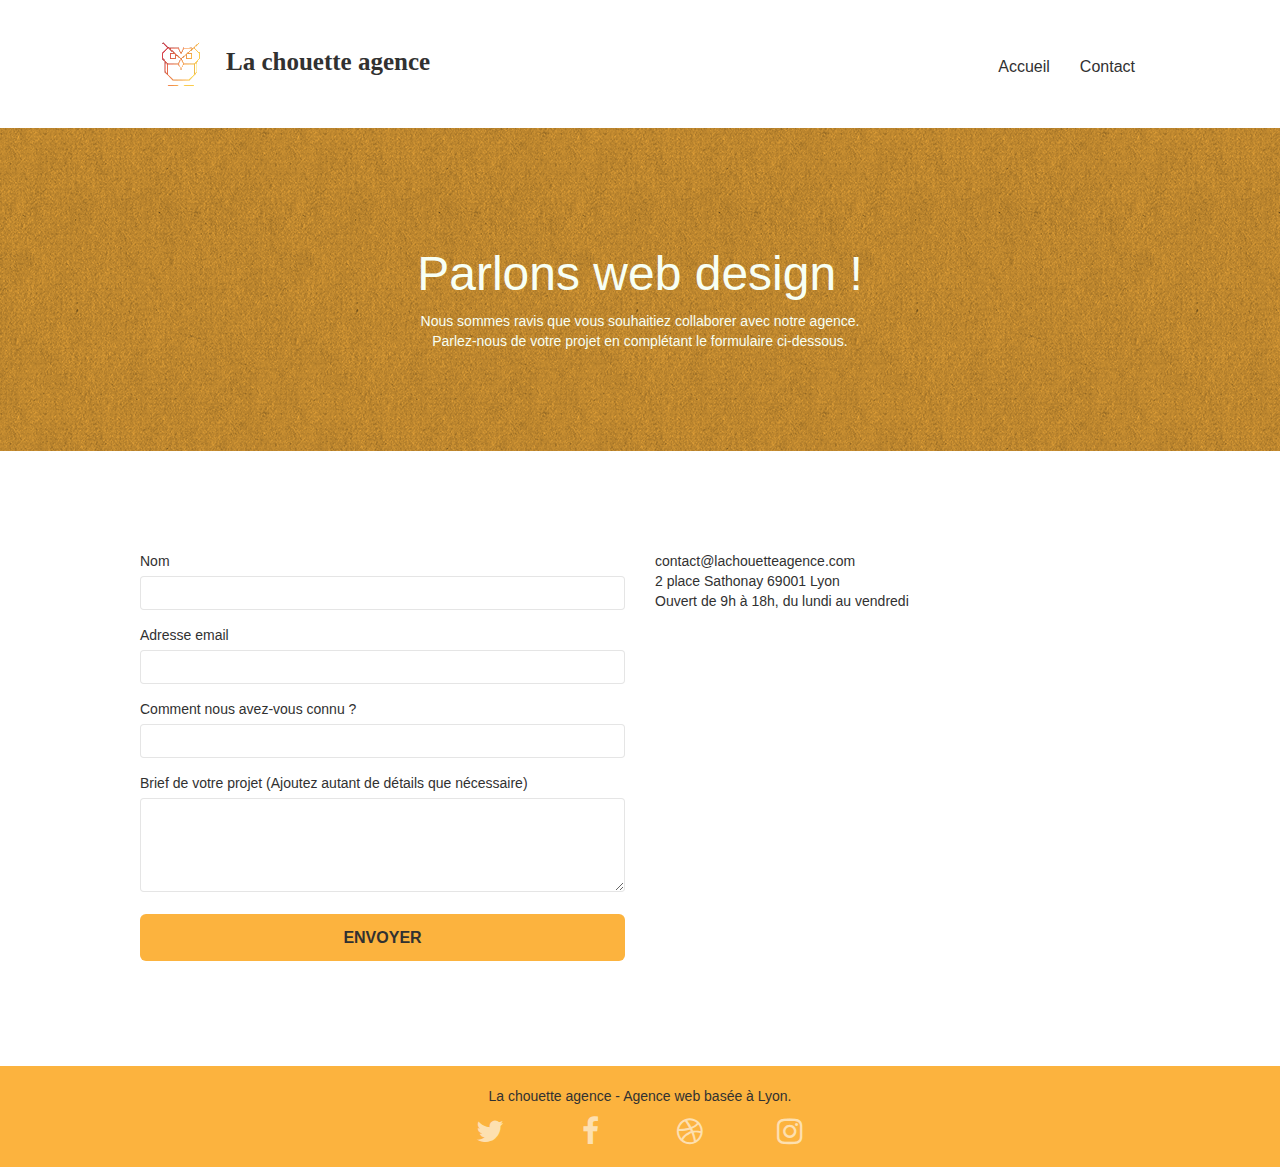
==== contact.html @ 2bd4b5f8 "keywords" ====
<!doctype html>
<html lang="fr">

<head>
    <meta charset="utf-8">

    <meta name="description" content="la chouette agence web design est là pour vous dans toutes les circonstances vous pouvez contacter la chouette agence en remplissant le formulaire de contact  ">
    <meta name="keywords" content="la la-chouette-agence, agence design,design site web, la choutte agence design a lyon, les meilleurs illustrateurs web de Lyon, la choutte ulistrations ">
    <meta name="viewport" content="width=device-width, initial-scale=1.0, viewport-fit=cover">
    <link rel="shortcut icon" type="image/png" href="favicon.jpg">
    <link rel="stylesheet" type="text/css" href="./css/bootstrap.css">
    <link rel="stylesheet" type="text/css" href="style.css">
    <link rel="stylesheet" type="text/css" href="./css/font-awesome.css">
    <link rel="stylesheet" type="text/css" href="./css/et-line.css">
    <script src="./js/jquery-2.1.0.js"></script>
    <script src="./js/bootstrap.js"></script>
    <script src="./js/blocs.js"></script>
    <script src="./js/jqBootstrapValidation.js"></script>
    <script src="./js/formHandler.js"></script>
    <title>Formulaire de contact</title>


    <!-- Analytics -->

    <!-- Analytics END -->

</head>

<body>
    <!-- Principal conteneur -->
    <header>
        <div class="page-container">

            <!-- bloc-0 -->

            <div class="bloc bgc-white l-bloc " id="bloc-0">
                <div class="container bloc-sm">
                    <nav class="navbar row">
                        <div class="navbar-header">
                            <a class="navbar-brand" href="index.html"><img src="img/la-chouette-agence.png" alt="atlanta web design logo" />La chouette agence</a>
                            <button id="nav-toggle" type="button" class="ui-navbar-toggle navbar-toggle" data-toggle="collapse" data-target=".navbar-1">
					<span class="sr-only">Toggle navigation</span><span class="icon-bar"></span><span class="icon-bar"></span><span class="icon-bar"></span>
				</button>
                        </div>
                        <div class="collapse navbar-collapse navbar-1 special-dropdown-nav">
                            <ul class="site-navigation nav navbar-nav">
                                <li>
                                    <a href="index.html">Accueil</a>
                                </li>

                                <li>
                                    <a href="contact.html">Contact</a>
                                </li>
                            </ul>
                        </div>
                    </nav>
                </div>
            </div>
        </div>

        <!-- bloc-0 END -->

        <!-- bloc-6 -->

        <div class="bloc bg-dots-bg bg-repeat bgc-atomic-tangerine d-bloc bloc-bg-texture texture-paper" id="bloc-6">
            <div class="container bloc-lg">
                <div class="row">
                    <div class="col-sm-12">
                        <h1 class="text-center hero-bloc-text tc-white">
                            Parlons web design !
                        </h1>
                        <p class="text-center mg-lg tc-white tight-width-whitespace">
                            Nous sommes ravis que vous souhaitiez collaborer avec notre agence.<br> Parlez-nous de votre projet en complétant le formulaire ci-dessous.
                        </p>
                    </div>
                </div>
            </div>
        </div>
    </header>

    <!-- bloc-6 END -->

    <!-- bloc-7 -->
    <section>
        <div class="bloc bgc-white l-bloc" id="bloc-7">
            <div class="container bloc-lg">
                <div class="row">
                    <div class="col-sm-6">
                        <form id="form_1" novalidate data-success-msg="Your message has been sent." data-fail-msg="Sorry it seems that our mail server is not responding, Sorry for the inconvenience!">
                            <div class="form-group">
                                <label for="name">
                                        Nom
                                    </label>
                                <input id="name" class="form-control" required />
                            </div>
                            <div class="form-group">
                                <label for="email">
                                        Adresse email
                                    </label>
                                <input id="email" class="form-control" type="email" required />
                            </div>
                            <div class="form-group">
                                <label for="input_504">
                                        Comment nous avez-vous connu ?
                                    </label>
                                <input class="form-control" type="email" required id="input_504" />
                            </div>
                            <div class="form-group">
                                <label for="message">
                                        Brief de votre projet (Ajoutez autant de détails que nécessaire)<br>
                                    </label><textarea id="message" class="form-control" rows="4" cols="50" required></textarea>
                            </div>
                            <button class="bloc-button btn btn-lg btn-block cta-hero btn-atomic-tangerine" type="submit">
                                    Envoyer
                                </button>
                        </form>
                    </div>
                    <div class="col-sm-6">
                        <p>
                            contact@lachouetteagence.com<br>2 place Sathonay 69001 Lyon<br>Ouvert de 9h à 18h, du lundi au vendredi<br>
                        </p>
                    </div>
                </div>
            </div>
        </div>
    </section>
    <!-- bloc-7 END -->

    <!-- ScrollToTop Button -->
    <a class="bloc-button btn btn-d scrollToTop" onclick="scrollToTarget('1')"><span class="fa fa-chevron-up"></span></a>
    <!-- ScrollToTop Button END-->


    <!-- Footer - bloc-8 -->
    <footer>
        <div class="bloc bgc-atomic-tangerine d-bloc" id="bloc-8">
            <div class="container bloc-sm">
                <div class="row">
                    <div class="col-sm-12">
                        <p class="text-center white">
                            La chouette agence - Agence web basée à Lyon.<br>
                        </p>
                        <div class="row row-no-gutters social">
                            <div class="col-sm-3">
                                <div class="text-center">
                                    <a class="social" href="https://twitter.com/" aria-label="se lien ne fonctionne pas"><span class="fa fa-twitter icon-md"></span></a>
                                </div>
                            </div>
                            <div class="col-sm-3">
                                <div class="text-center">
                                    <a class="social" href="https://fr-fr.facebook.com" aria-label="se lien ne fonctionne pas"><span class="fa fa-facebook icon-md"></span></a>
                                </div>
                            </div>
                            <div class="col-sm-3">
                                <div class="text-center">
                                    <a class="social" href="https://www.instagram.com/" aria-label="se lien ne fonctionne pas"><span class="fa fa-dribbble icon-md"></span></a>
                                </div>
                            </div>
                            <div class="col-sm-3">
                                <div class="text-center">
                                    <a class="social" href="https://instagram.com" aria-label="se lien ne fonctionne pas"><span class="fa fa-instagram icon-md"></span></a>
                                </div>
                            </div>
                        </div>
                    </div>
                </div>
            </div>
        </div>
        <!-- Footer - bloc-8 END -->


    </footer>
    <!-- Principal conteneur END -->


</body>

</html>
---- style.css ----
body {
        margin: 0;
        padding: 0;
        background: #FFF;
        overflow-x: hidden;
        -webkit-font-smoothing: antialiased;
        -moz-osx-font-smoothing: grayscale;
    }
    
    a,
    button {
        transition: all .3s ease-in-out;
        outline: none!important;
    }
    
    a:hover {
        text-decoration: none;
        cursor: pointer;
    }
    
    #page-loading-blocs-notifaction {
        position: fixed;
        top: 0;
        bottom: 0;
        width: 100%;
        z-index: 100000;
        background: #FFFFFF url("img/pageload-spinner.gif") no-repeat center center;
    }
    
    .bloc {
        width: 100%;
        clear: both;
        background: 50% 50% no-repeat;
        padding: 0 50px;
        -webkit-background-size: cover;
        -moz-background-size: cover;
        -o-background-size: cover;
        background-size: cover;
        position: relative;
    }
    
    .bloc .container {
        padding-left: 0;
        padding-right: 0;
    }
    
    .bloc-lg {
        padding: 100px 50px;
    }
    
    .bloc-md {
        padding: 50px;
    }
    
    .bloc-sm {
        padding: 20px 50px;
    }
    
    .bg-center,
    .bg-l-edge,
    .bg-r-edge,
    .bg-t-edge,
    .bg-b-edge,
    .bg-tl-edge,
    .bg-bl-edge,
    .bg-tr-edge,
    .bg-br-edge,
    .bg-repeat {
        -webkit-background-size: auto!important;
        -moz-background-size: auto!important;
        -o-background-size: auto!important;
        background-size: auto!important;
    }
    
    .bg-repeat {
        background: repeat;
    }
    
    .bg-t-edge {
        background: top no-repeat;
    }
    
    .bloc-bg-texture::before {
        content: "";
        background-size: 2px 2px;
        position: absolute;
        top: 0;
        bottom: 0;
        left: 0;
        right: 0;
    }
    
    .texture-paper::before {
        background: url("img/texture-paper.png");
        background-size: 280px 280px;
    }
    
    .b-parallax {
        background-attachment: fixed;
    }
    
    .d-bloc {
        color: rgba(255, 255, 255, .9);
    }
    
    .d-bloc button:hover {
        color: rgba(255, 255, 255, .9);
    }
    
    .d-bloc .icon-round,
    .d-bloc .icon-square,
    .d-bloc .icon-rounded,
    .d-bloc .icon-semi-rounded-a,
    .d-bloc .icon-semi-rounded-b {
        border-color: rgba(255, 255, 255, .9);
    }
    
    .d-bloc .divider-h span {
        border-color: rgba(255, 255, 255, .2);
    }
    
    .d-bloc .a-btn,
    .d-bloc .navbar a,
    .d-bloc .navbar-brand,
    .d-bloc a .icon-sm,
    .d-bloc a .icon-md,
    .d-bloc a .icon-lg,
    .d-bloc a .icon-xl,
    .d-bloc h1 a,
    .d-bloc h2 a,
    .d-bloc h3 a,
    .d-bloc h4 a,
    .d-bloc h5 a,
    .d-bloc h6 a,
    .d-bloc p a {
        color: rgba(255, 255, 255, .6);
    }
    
    .d-bloc .a-btn:hover,
    .d-bloc .navbar a:hover,
    .d-bloc .navbar-brand:hover,
    .d-bloc a:hover .icon-sm,
    .d-bloc a:hover .icon-md,
    .d-bloc a:hover .icon-lg,
    .d-bloc a:hover .icon-xl,
    .d-bloc h1 a:hover,
    .d-bloc h2 a:hover,
    .d-bloc h3 a:hover,
    .d-bloc h4 a:hover,
    .d-bloc h5 a:hover,
    .d-bloc h6 a:hover,
    .d-bloc p a:hover {
        color: rgba(255, 255, 255, 1);
    }
    
    .d-bloc .navbar-toggle .icon-bar {
        background: rgba(255, 255, 255, 1);
    }
    
    .d-bloc .btn-wire,
    .d-bloc .btn-wire:hover {
        color: rgba(255, 255, 255, 1);
        border-color: rgba(255, 255, 255, 1);
    }
    
    .d-bloc .panel {
        color: rgba(0, 0, 0, .5);
    }
    
    .d-bloc .panel button:hover {
        color: rgba(0, 0, 0, .7);
    }
    
    .d-bloc .panel icon {
        border-color: rgba(0, 0, 0, .7);
    }
    
    .d-bloc .panel .divider-h span {
        border-color: rgba(0, 0, 0, .1);
    }
    
    .d-bloc .panel .a-btn {
        color: rgba(0, 0, 0, .6);
    }
    
    .d-bloc .panel .a-btn:hover {
        color: rgba(0, 0, 0, 1);
    }
    
    .d-bloc .panel .btn-wire,
    .d-bloc .panel .btn-wire:hover {
        color: rgba(0, 0, 0, .7);
        border-color: rgba(0, 0, 0, .3);
    }
    
    .d-bloc .panel,
    .l-bloc {
        color: rgba(0, 0, 0, .5);
    }
    
    .d-bloc .panel button:hover,
    .l-bloc button:hover {
        color: rgba(0, 0, 0, .7);
    }
    
    .l-bloc .icon-round,
    .l-bloc .icon-square,
    .l-bloc .icon-rounded,
    .l-bloc .icon-semi-rounded-a,
    .l-bloc .icon-semi-rounded-b {
        border-color: rgba(0, 0, 0, .7);
    }
    
    .d-bloc .panel .divider-h span,
    .l-bloc .divider-h span {
        border-color: rgba(0, 0, 0, .1);
    }
    
    .d-bloc .panel .a-btn,
    .l-bloc .a-btn,
    .l-bloc .navbar a,
    .l-bloc .navbar-brand,
    .l-bloc a .icon-sm,
    .l-bloc a .icon-md,
    .l-bloc a .icon-lg,
    .l-bloc a .icon-xl,
    .l-bloc h1 a,
    .l-bloc h2 a,
    .l-bloc h3 a,
    .l-bloc h4 a,
    .l-bloc h5 a,
    .l-bloc h6 a,
    .l-bloc p a {
        color: rgba(0, 0, 0, .6);
    }
    
    .d-bloc .panel .a-btn:hover,
    .l-bloc .a-btn:hover,
    .l-bloc .navbar a:hover,
    .l-bloc .navbar-brand:hover,
    .l-bloc a:hover .icon-sm,
    .l-bloc a:hover .icon-md,
    .l-bloc a:hover .icon-lg,
    .l-bloc a:hover .icon-xl,
    .l-bloc h1 a:hover,
    .l-bloc h2 a:hover,
    .l-bloc h3 a:hover,
    .l-bloc h4 a:hover,
    .l-bloc h5 a:hover,
    .l-bloc h6 a:hover,
    .l-bloc p a:hover {
        color: rgba(0, 0, 0, 1);
    }
    
    .l-bloc .navbar-toggle .icon-bar {
        color: rgba(0, 0, 0, .6);
    }
    
    .d-bloc .panel .btn-wire,
    .d-bloc .panel .btn-wire:hover,
    .l-bloc .btn-wire,
    .l-bloc .btn-wire:hover {
        color: rgba(0, 0, 0, .7);
        border-color: rgba(0, 0, 0, .3);
    }
    
    .voffset {
        margin-top: 30px;
    }
    
    .voffset-lg {
        margin-top: 80px;
    }
    
    .row-no-gutters {
        margin-right: 0;
        margin-left: 0;
    }
    
    .row.row-no-gutters>[class^="col-"],
    .row.row-no-gutters>[class*=" col-"] {
        padding-right: 0;
        padding-left: 0;
    }
    
    #bloc-1-hero h1 {
        font-size: 32px;
    }
    
    .navbar {
        margin-bottom: 0;
        z-index: 1;
    }
    
    .navbar-brand {
        height: auto;
        padding: 3px 15px;
        font-size: 25px;
        font-weight: normal;
        font-weight: 600;
        line-height: 44px;
        font-family: initial;
    }
    
    .navbar-brand img {
        max-height: 80px;
        margin: 0 5px 0 0;
        display: inline;
    }
    
    .navbar-brand img[src$=svg] {
        min-width: 100px;
    }
    
    .nav-center .navbar-brand img {
        margin: 0;
    }
    
    .navbar .nav {
        padding-top: 2px;
        margin-right: -16px;
        float: right;
        z-index: 1;
    }
    
    .nav>li {
        float: left;
        margin-top: 4px;
        font-size: 16px;
    }
    
    .navbar-nav .open .dropdown-menu>li>a {
        text-align: inherit;
    }
    
    .nav>li a:hover,
    .nav>li a:focus {
        background: transparent;
    }
    
    .navbar-toggle {
        margin: 10px 10px 0 0;
        border: 0px;
    }
    
    .navbar-toggle:hover {
        background: transparent!important;
    }
    
    .navbar-toggle .icon-bar {
        background-color: rgba(0, 0, 0, .5);
        width: 26px;
    }
    
    .nav-invert .navbar .nav {
        float: left;
    }
    
    .nav-invert .navbar-header,
    .nav-invert .navbar-brand {
        float: right;
        position: relative;
        z-index: 2;
    }
    
    @media (min-width: 768px) {
        .site-navigation {
            position: absolute;
            top: 50%;
            right: 20px;
            transform: translate(0, -50%);
            -webkit-transform: translateY(-50%);
        }
        .nav>li .dropdown-menu a,
        .nav>li .dropdown-menu a:hover {
            color: #484848;
        }
        .nav-invert .site-navigation {
            left: 0;
            right: 0;
        }
        .nav-center {
            text-align: center;
        }
        .nav-center .navbar-header {
            width: 100%;
        }
        .nav-center .navbar-header,
        .nav-center .navbar-brand,
        .nav-center .nav>li {
            float: none;
            display: inline-block;
        }
        .nav-center .site-navigation {
            position: relative;
            width: 100%;
            right: 0;
            margin-right: 0px;
            margin-top: 20px;
        }
        .nav-center.mini-nav .navbar-toggle {
            float: none;
            margin: 10px auto 0;
        }
    }
    
    .nav>li>.dropdown a {
        background: none!important;
        display: block;
        padding: 14px 15px;
    }
    
    nav .caret {
        margin: 0 5px;
    }
    
    .dropdown-menu .dropdown-menu {
        top: -8px;
        left: 100%;
    }
    
    .dropdown-menu .dropmenu-flow-right {
        top: 100%;
        left: 0;
        margin-left: -1px;
        border-top-left-radius: 0;
        border-top-right-radius: 0;
    }
    
    .dropdown-menu .dropdown span {
        border: 4px solid black;
        border-top-color: transparent;
        border-right-color: transparent;
        border-bottom-color: transparent;
        margin: 6px -5px 0 0!important;
        float: right;
    }
    
    .mg-md {
        margin-top: 10px;
        margin-bottom: 20px;
    }
    
    .mg-lg {
        margin-top: 10px;
        margin-bottom: 40px;
    }
    
    .btn {
        margin: 0 5px 5px 0;
    }
    
    .btn.pull-right {
        margin: 0 0 5px 5px;
    }
    
    .btn-d,
    .btn-d:hover,
    .btn-d:focus {
        color: #FFF;
        background: rgba(0, 0, 0, .3);
    }
    
    button {
        outline: none!important;
    }
    
    .btn-rd {
        border-radius: 40px;
    }
    
    .btn-clean {
        border: 1px solid rgba(0, 0, 0, .08);
        border-bottom-color: rgba(0, 0, 0, .1);
        text-shadow: 0 1px 0 rgba(0, 0, 1, .1);
        box-shadow: 0 1px 3px rgba(0, 0, 1, .25), inset 0 1px 0 0 rgba(255, 255, 255, .15);
    }
    
    .icon-md {
        font-size: 30px!important;
    }
    
    .icon-lg {
        font-size: 60px!important;
    }
    
    .sm-shadow {
        text-shadow: 0 1px 2px rgba(0, 0, 0, .3);
    }
    
    .panel-sq,
    .panel-sq .panel-heading,
    .panel-sq .panel-footer {
        border-radius: 0;
    }
    
    .panel-rd {
        border-radius: 30px;
    }
    
    .panel-rd .panel-heading {
        border-radius: 29px 29px 0 0;
    }
    
    .panel-rd .panel-footer {
        border-radius: 0 0 29px 29px;
    }
    
    .form-control {
        border-color: rgba(0, 0, 0, .1);
        box-shadow: none;
    }
    
    .scrollToTop {
        width: 40px;
        height: 40px;
        position: fixed;
        bottom: 20px;
        right: 20px;
        opacity: 0;
        z-index: 500;
        transition: all .3s ease-in-out;
    }
    
    .scrollToTop span {
        margin-top: 6px;
    }
    
    .showScrollTop {
        font-size: 14px;
        opacity: 1;
    }
    
    a[data-lightbox] {
        position: relative;
        display: block;
        text-align: center;
    }
    
    a[data-lightbox]:hover::before {
        content: "+";
        font-family: "HelveticaNeue-Light", "Helvetica Neue Light", "Helvetica Neue", Helvetica, Arial;
        font-size: 32px;
        width: 50px;
        height: 50px;
        margin-left: -25px;
        border-radius: 50%;
        background: rgba(0, 0, 0, .6);
        color: #FFF;
        font-weight: 100;
        z-index: 1;
        position: absolute;
        top: 50%;
        transform: translateY(-50%);
        -webkit-transform: translateY(-50%);
    }
    
    a[data-lightbox]:hover img {
        opacity: 0.6;
        -webkit-animation-fill-mode: none;
        animation-fill-mode: none;
    }
    
    #lightbox-modal {
        display: flex;
        align-items: center;
    }
    
    #lightbox-modal .modal-dialog {
        width: 90%;
        max-width: 900px;
        margin: 0 auto 0;
    }
    
    #lightbox-modal .modal-dialog img {
        max-height: 90vh;
        margin: 0 auto;
    }
    
    .lightbox-caption {
        padding: 20px;
        color: #FFF;
        background: rgba(0, 0, 0, .5);
        position: absolute;
        left: 15px;
        right: 15px;
        bottom: 5px;
    }
    
    .close-lightbox {
        color: #FFF;
        font-size: 30px;
        position: absolute;
        top: 20px;
        right: 20px;
        z-index: 20;
        background: rgba(0, 0, 0, .5);
        border: none;
        line-height: 30px;
        padding: 0 9px 5px;
        opacity: 0.3;
    }
    
    .close-lightbox:hover,
    .next-lightbox:hover,
    .prev-lightbox:hover {
        opacity: 1.0;
        color: #FFF;
    }
    
    .next-lightbox,
    .prev-lightbox {
        font-size: 20px;
        color: rgba(255, 255, 255, .9);
        background: rgba(0, 0, 0, .5);
        transition: all .2s ease-in-out;
        position: absolute;
        top: 45%;
        z-index: 1;
        opacity: 0.4;
    }
    
    .next-lightbox {
        padding: 6px 8px 1px 13px;
        right: 25px;
    }
    
    .prev-lightbox {
        padding: 6px 13px 1px 10px;
        left: 25px;
    }
    
    .snapshot-lb .modal-body {
        padding-bottom: 45px;
    }
    
    .snapshot-lb .lightbox-caption {
        padding: 0;
        color: rgba(0, 0, 0, .5);
        background: none;
    }
    
    h1,
    h2,
    h3,
    h4,
    h5,
    h6,
    p,
    label,
    .btn,
    a {
        font-family: "helvetica";
        font-weight: 400;
        /*clor AAA */
        color: #313131!important;
    }
    
    .container {
        max-width: 1000px;
    }
    
    .hero-bloc-text {
        font-size: 48px;
    }
    
    .hero-bloc-text-sub {
        font-size: 36px;
    }
    
    .statement-bloc-text {
        line-height: 26px;
        font-style: italic;
        font-size: 20px;
        text-align: center;
        font-weight: lighter;
        max-width: 520px;
        margin: auto auto auto auto;
    }
    
    p {
        font-size: 14px;
    }
    
    .tight-width-whitespace {
        max-width: 600px;
        margin: auto auto auto auto;
    }
    
    .h1 {
        font-size: 20px;
        font-family: "Open Sans";
    }
    
    .cta-hero {
        margin-top: 22px;
        color: #FFFFFF!important;
        text-transform: uppercase;
        padding: 12px 28px 12px 28px;
        font-size: 16px;
        font-weight: 700;
    }
    
    .social {
        max-width: 400px;
        margin: auto auto auto auto;
    }
    
    h2 {
        font-size: 22px;
        line-height: 1.4em;
    }
    
    h3 {
        font-size: 15px;
        text-transform: uppercase;
        font-weight: 700;
        color: #333333!important;
    }
    
    .med-width-whitespace {
        max-width: 800px;
        margin: auto auto auto auto;
        box-shadow: 0px 0px 0px #000000;
    }
    
    h1 {
        color: #333333!important;
    }
    
    h4 {
        color: #333333!important;
    }
    
    .icons {
        margin-bottom: 14px;
        margin-top: 24px;
    }
    
    .white {
        color: #313131!important;
    }
    
    .portfolio-thumb {
        margin-bottom: 24px;
    }
    
    .portfolio-row {
        margin-bottom: 44px;
        margin-top: 50px;
    }
    
    .avatar {
        box-shadow: 0px 4px 9px rgba(0, 0, 0, 0.3);
    }
    
    .black-background {
        background-color: rgba(165, 147, 99, 0.7);
        padding: 40px 40px 40px 40px;
    }
    
    .bold-link {
        font-weight: 900;
        text-decoration: underline!important;
    }
    
    .bgc-white {
        background-color: #FFFFFF;
    }
    
    .bgc-dark-slate-blue {
        background-color: #364577;
    }
    
    .bgc-atomic-tangerine {
        background-color: #fcb33e;
    }
    
    .tc-white {
        color: #f7fff4!important;
    }
    
    .btn-atomic-tangerine {
        background: #fcb33e;
        color: #313131!important;
    }
    
    .btn-atomic-tangerine:hover {
        background: #c27956!important;
        color: #FFFFFF!important;
    }
    
    .ltc-white {
        color: #FFFFFF!important;
    }
    
    .ltc-white:hover {
        color: #cccccc!important;
    }
    
    .ltc-atomic-tangerine {
        color: #fcb33e!important;
    }
    
    .ltc-atomic-tangerine:hover {
        color: #c27956!important;
    }
    
    .icon-dark-slate-blue {
        color: #364577!important;
        border-color: #364577!important;
    }
    
    .bg-dots-bg {
        background-image: url("img/dots-bg.png");
    }
    
    .bg-lines-h2-bg {
        background-image: url("img/lines-h2-bg.png");
    }
    
    .bg-banniere {
        background-image: url("img/la-chouette-agence-banniere.jpg");
    }
    
    .bg-presentation {
        background-image: url("img/image-de-presentation.jpg");
    }
    
    @media (max-width: 1024px) {
        .bloc {
            padding-left: 20px;
            padding-right: 20px;
        }
        .bloc.full-width-bloc,
        .bloc-tile-2.full-width-bloc .container,
        .bloc-tile-3.full-width-bloc .container,
        .bloc-tile-4.full-width-bloc .container {
            padding-left: 0;
            padding-right: 0;
        }
    }
    
    @media (max-width: 992px) and (min-width: 768px) {
        .navbar .nav {
            max-width: 80%
        }
        .nav-center.navbar .nav {
            max-width: 100%
        }
    }
    
    @media only screen and (min-width: 768px) and (max-width: 1024px) and (orientation: landscape) {
        .b-parallax {
            background-attachment: scroll;
        }
    }
    
    @media only screen and (min-width: 1024px) and (max-width: 1366px) and (-webkit-min-device-pixel-ratio: 1.5) {
        /*je connais pas la fonction device*/
        .b-parallax {
            background-attachment: scroll;
        }
    }
    
    @media (max-width: 991px) {
        .container {
            width: 100%;
        }
        .b-parallax {
            background-attachment: scroll;
        }
        .page-container,
        #hero-bloc {
            overflow-x: hidden;
            position: relative;
        }
        /* erreur au niveau W3C.bloc {
            padding-left: constant(safe-area-inset-left);
            padding-right: constant(safe-area-inset-right);
        }*/
        .bloc-group,
        .bloc-group .bloc {
            display: block;
            width: 100%;
        }
        .bloc-fill-screen .fill-bloc-top-edge,
        .bloc-fill-screen .fill-bloc-bottom-edge {
            padding: 0 20px;
            /*padding-left: constant(safe-area-inset-left);
            padding-right: constant(safe-area-inset-right);*/
        }
    }
    
    @media (max-width: 767px) {
        .page-container {
            overflow-x: hidden;
            position: relative;
        }
        h1,
        h2,
        h3,
        h4,
        h5,
        h6,
        p,
        #disqus_thread {
            padding-left: 10px!important;
            padding-right: 10px!important;
        }
        .b-parallax {
            background-attachment: scroll;
        }
        .navbar .nav {
            padding-top: 0;
            border-top: 1px solid rgba(0, 0, 0, .2);
            float: none!important;
        }
        .navbar.row {
            margin-left: 0;
            margin-right: 0;
        }
        .site-navigation {
            position: inherit;
            transform: none;
            -webkit-transform: none;
            -ms-transform: none;
        }
        .nav>li {
            margin-top: 0;
            border-bottom: 1px solid rgba(0, 0, 0, .1);
            background: rgba(0, 0, 0, .05);
            text-align: left;
            padding-left: 15px;
            width: 100%;
        }
        .nav>li:hover {
            background: rgba(0, 0, 0, .08);
        }
        .dropdown .dropdown a .caret {
            float: none;
            margin: 5px 0 0 10px!important;
            border: 4px solid black;
            border-bottom-color: transparent;
            border-right-color: transparent;
            border-left-color: transparent;
        }
        #hero-bloc .navbar .nav {
            background: rgba(0, 0, 0, .8);
        }
        #hero-bloc .navbar .nav a {
            color: rgba(255, 255, 255, .6);
        }
        .hero {
            padding: 50px 0;
        }
        .hero-nav {
            left: -1px;
            right: -1px;
        }
        .navbar-collapse {
            padding: 0;
            overflow-x: hidden;
            -webkit-box-shadow: none;
            box-shadow: none;
        }
        .navbar-brand img {
            max-height: 80px;
            width: auto;
        }
        .nav-invert .navbar-header {
            float: none;
            width: 100%;
        }
        .nav-invert .navbar-toggle {
            float: left;
            margin-left: 10px;
        }
        .bloc {
            padding-left: 0;
            padding-right: 0;
        }
        .bloc-xxl,
        .bloc-xl,
        .bloc-lg {
            padding: 40px 0;
        }
        .bloc-sm,
        .bloc-md {
            padding-left: 0;
            padding-right: 0;
        }
        .bloc-tile-2 .container,
        .bloc-tile-3 .container,
        .bloc-tile-4 .container,
        .bloc-fill-screen .fill-bloc-top-edge,
        .bloc-fill-screen .fill-bloc-bottom-edge {
            padding-left: 0;
            padding-right: 0;
        }
        .a-block {
            padding: 0 10px;
        }
        .btn-dwn {
            display: none;
        }
        .voffset {
            margin-top: 5px;
        }
        .voffset-md {
            margin-top: 20px;
        }
        .voffset-lg {
            margin-top: 30px;
        }
        form {
            padding: 5px;
        }
        .close-lightbox {
            display: inline-block;
        }
        .blocsapp-device-iphone5 {
            background-size: 216px 425px;
            padding-top: 60px;
            width: 216px;
            height: 425px;
        }
        .blocsapp-device-iphone5 img {
            width: 180px;
            height: 320px;
        }
    }
    
    @media (max-width: 400px) {
        .bloc {
            padding-left: 0;
            padding-right: 0;
        }
    }
    
    @media (max-width: 767px) {
        .bloc-mob-center-text {
            text-align: center;
        }
    }
---- css/et-line.css ----
@font-face {
    font-family: et-line;
    src: url(../fonts/et-line.eot);
    src: url(../fonts/et-line.eot?#iefix) format('embedded-opentype'), url(../fonts/et-line.woff) format('woff'), url(../fonts/et-line.ttf) format('truetype'), url(../fonts/et-line.svg#et-line) format('svg');
    font-weight: 400;
    font-style: normal
}

.et-icon-adjustments,
.et-icon-alarmclock,
.et-icon-anchor,
.et-icon-aperture,
.et-icon-attachment,
.et-icon-bargraph,
.et-icon-basket,
.et-icon-beaker,
.et-icon-bike,
.et-icon-book-open,
.et-icon-briefcase,
.et-icon-browser,
.et-icon-calendar,
.et-icon-camera,
.et-icon-caution,
.et-icon-chat,
.et-icon-circle-compass,
.et-icon-clipboard,
.et-icon-clock,
.et-icon-cloud,
.et-icon-compass,
.et-icon-desktop,
.et-icon-dial,
.et-icon-document,
.et-icon-documents,
.et-icon-download,
.et-icon-dribbble,
.et-icon-edit,
.et-icon-envelope,
.et-icon-expand,
.et-icon-facebook,
.et-icon-flag,
.et-icon-focus,
.et-icon-gears,
.et-icon-genius,
.et-icon-gift,
.et-icon-global,
.et-icon-globe,
.et-icon-googleplus,
.et-icon-grid,
.et-icon-happy,
.et-icon-hazardous,
.et-icon-heart,
.et-icon-hotairballoon,
.et-icon-hourglass,
.et-icon-key,
.et-icon-laptop,
.et-icon-layers,
.et-icon-lifesaver,
.et-icon-lightbulb,
.et-icon-linegraph,
.et-icon-linkedin,
.et-icon-lock,
.et-icon-magnifying-glass,
.et-icon-map,
.et-icon-map-pin,
.et-icon-megaphone,
.et-icon-mic,
.et-icon-mobile,
.et-icon-newspaper,
.et-icon-notebook,
.et-icon-paintbrush,
.et-icon-paperclip,
.et-icon-pencil,
.et-icon-phone,
.et-icon-picture,
.et-icon-pictures,
.et-icon-piechart,
.et-icon-presentation,
.et-icon-pricetags,
.et-icon-printer,
.et-icon-profile-female,
.et-icon-profile-male,
.et-icon-puzzle,
.et-icon-quote,
.et-icon-recycle,
.et-icon-refresh,
.et-icon-ribbon,
.et-icon-rss,
.et-icon-sad,
.et-icon-scissors,
.et-icon-scope,
.et-icon-search,
.et-icon-shield,
.et-icon-speedometer,
.et-icon-strategy,
.et-icon-streetsign,
.et-icon-tablet,
.et-icon-target,
.et-icon-telescope,
.et-icon-toolbox,
.et-icon-tools,
.et-icon-tools-2,
.et-icon-trophy,
.et-icon-tumblr,
.et-icon-twitter,
.et-icon-upload,
.et-icon-video,
.et-icon-wallet,
.et-icon-wine {
    font-family: et-line;
    speak: none;
    font-style: normal;
    font-weight: 400;
    font-variant: normal;
    text-transform: none;
    line-height: 1;
    -webkit-font-smoothing: antialiased;
    -moz-osx-font-smoothing: grayscale;
    display: inline-block
}

.et-icon-mobile:before {
    content: "\e000"
}

.et-icon-laptop:before {
    content: "\e001"
}

.et-icon-desktop:before {
    content: "\e002"
}

.et-icon-tablet:before {
    content: "\e003"
}

.et-icon-phone:before {
    content: "\e004"
}

.et-icon-document:before {
    content: "\e005"
}

.et-icon-documents:before {
    content: "\e006"
}

.et-icon-search:before {
    content: "\e007"
}

.et-icon-clipboard:before {
    content: "\e008"
}

.et-icon-newspaper:before {
    content: "\e009"
}

.et-icon-notebook:before {
    content: "\e00a"
}

.et-icon-book-open:before {
    content: "\e00b"
}

.et-icon-browser:before {
    content: "\e00c"
}

.et-icon-calendar:before {
    content: "\e00d"
}

.et-icon-presentation:before {
    content: "\e00e"
}

.et-icon-picture:before {
    content: "\e00f"
}

.et-icon-pictures:before {
    content: "\e010"
}

.et-icon-video:before {
    content: "\e011"
}

.et-icon-camera:before {
    content: "\e012"
}

.et-icon-printer:before {
    content: "\e013"
}

.et-icon-toolbox:before {
    content: "\e014"
}

.et-icon-briefcase:before {
    content: "\e015"
}

.et-icon-wallet:before {
    content: "\e016"
}

.et-icon-gift:before {
    content: "\e017"
}

.et-icon-bargraph:before {
    content: "\e018"
}

.et-icon-grid:before {
    content: "\e019"
}

.et-icon-expand:before {
    content: "\e01a"
}

.et-icon-focus:before {
    content: "\e01b"
}

.et-icon-edit:before {
    content: "\e01c"
}

.et-icon-adjustments:before {
    content: "\e01d"
}

.et-icon-ribbon:before {
    content: "\e01e"
}

.et-icon-hourglass:before {
    content: "\e01f"
}

.et-icon-lock:before {
    content: "\e020"
}

.et-icon-megaphone:before {
    content: "\e021"
}

.et-icon-shield:before {
    content: "\e022"
}

.et-icon-trophy:before {
    content: "\e023"
}

.et-icon-flag:before {
    content: "\e024"
}

.et-icon-map:before {
    content: "\e025"
}

.et-icon-puzzle:before {
    content: "\e026"
}

.et-icon-basket:before {
    content: "\e027"
}

.et-icon-envelope:before {
    content: "\e028"
}

.et-icon-streetsign:before {
    content: "\e029"
}

.et-icon-telescope:before {
    content: "\e02a"
}

.et-icon-gears:before {
    content: "\e02b"
}

.et-icon-key:before {
    content: "\e02c"
}

.et-icon-paperclip:before {
    content: "\e02d"
}

.et-icon-attachment:before {
    content: "\e02e"
}

.et-icon-pricetags:before {
    content: "\e02f"
}

.et-icon-lightbulb:before {
    content: "\e030"
}

.et-icon-layers:before {
    content: "\e031"
}

.et-icon-pencil:before {
    content: "\e032"
}

.et-icon-tools:before {
    content: "\e033"
}

.et-icon-tools-2:before {
    content: "\e034"
}

.et-icon-scissors:before {
    content: "\e035"
}

.et-icon-paintbrush:before {
    content: "\e036"
}

.et-icon-magnifying-glass:before {
    content: "\e037"
}

.et-icon-circle-compass:before {
    content: "\e038"
}

.et-icon-linegraph:before {
    content: "\e039"
}

.et-icon-mic:before {
    content: "\e03a"
}

.et-icon-strategy:before {
    content: "\e03b"
}

.et-icon-beaker:before {
    content: "\e03c"
}

.et-icon-caution:before {
    content: "\e03d"
}

.et-icon-recycle:before {
    content: "\e03e"
}

.et-icon-anchor:before {
    content: "\e03f"
}

.et-icon-profile-male:before {
    content: "\e040"
}

.et-icon-profile-female:before {
    content: "\e041"
}

.et-icon-bike:before {
    content: "\e042"
}

.et-icon-wine:before {
    content: "\e043"
}

.et-icon-hotairballoon:before {
    content: "\e044"
}

.et-icon-globe:before {
    content: "\e045"
}

.et-icon-genius:before {
    content: "\e046"
}

.et-icon-map-pin:before {
    content: "\e047"
}

.et-icon-dial:before {
    content: "\e048"
}

.et-icon-chat:before {
    content: "\e049"
}

.et-icon-heart:before {
    content: "\e04a"
}

.et-icon-cloud:before {
    content: "\e04b"
}

.et-icon-upload:before {
    content: "\e04c"
}

.et-icon-download:before {
    content: "\e04d"
}

.et-icon-target:before {
    content: "\e04e"
}

.et-icon-hazardous:before {
    content: "\e04f"
}

.et-icon-piechart:before {
    content: "\e050"
}

.et-icon-speedometer:before {
    content: "\e051"
}

.et-icon-global:before {
    content: "\e052"
}

.et-icon-compass:before {
    content: "\e053"
}

.et-icon-lifesaver:before {
    content: "\e054"
}

.et-icon-clock:before {
    content: "\e055"
}

.et-icon-aperture:before {
    content: "\e056"
}

.et-icon-quote:before {
    content: "\e057"
}

.et-icon-scope:before {
    content: "\e058"
}

.et-icon-alarmclock:before {
    content: "\e059"
}

.et-icon-refresh:before {
    content: "\e05a"
}

.et-icon-happy:before {
    content: "\e05b"
}

.et-icon-sad:before {
    content: "\e05c"
}

.et-icon-facebook:before {
    content: "\e05d"
}

.et-icon-twitter:before {
    content: "\e05e"
}

.et-icon-googleplus:before {
    content: "\e05f"
}

.et-icon-rss:before {
    content: "\e060"
}

.et-icon-tumblr:before {
    content: "\e061"
}

.et-icon-linkedin:before {
    content: "\e062"
}

.et-icon-dribbble:before {
    content: "\e063"
}
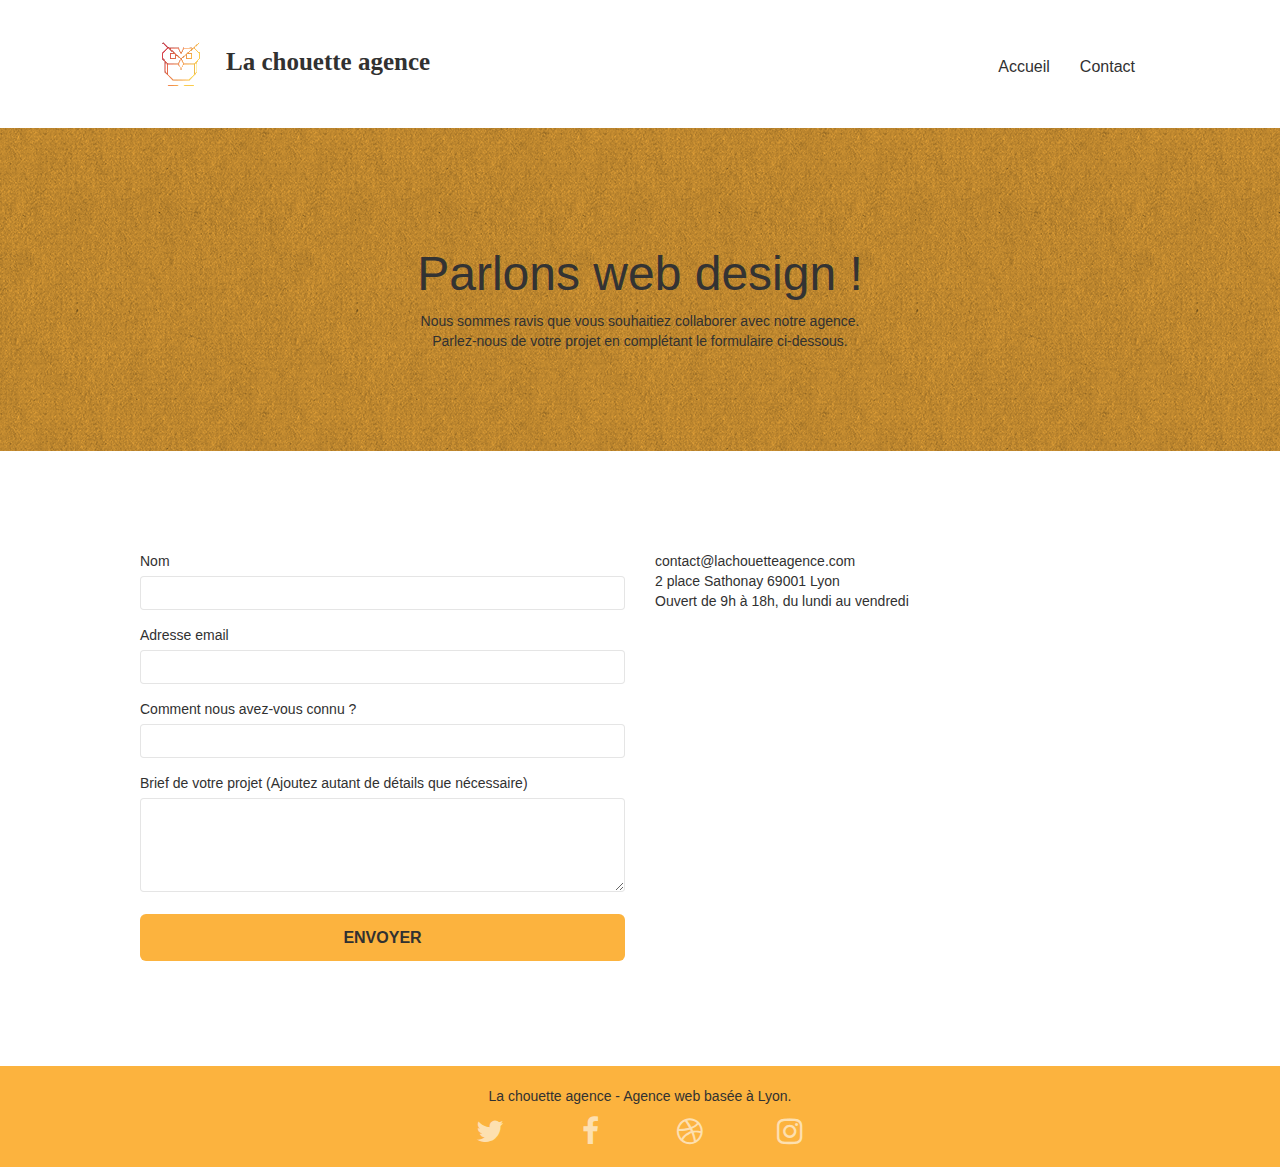
==== commit 2b5055f3: "Contrast Errors contact" ====
--- a/contact.html
+++ b/contact.html
@@ -5,7 +5,7 @@
     <meta charset="utf-8">
 
     <meta name="description" content="la chouette agence web design est là pour vous dans toutes les circonstances vous pouvez contacter la chouette agence en remplissant le formulaire de contact  ">
-    <meta name="keywords" content="la la-chouette-agence, agence design,design site web, la choutte agence design a lyon, les meilleurs illustrateurs web de Lyon, la choutte ulistrations ">
+    <meta name="keywords" content="la la-chouette-agence, agence design,design site web, la choutte agence design a lyon, les meilleurs illustrateurs web de Lyon, la choutte ulistrations, web design ">
     <meta name="viewport" content="width=device-width, initial-scale=1.0, viewport-fit=cover">
     <link rel="shortcut icon" type="image/png" href="favicon.jpg">
     <link rel="stylesheet" type="text/css" href="./css/bootstrap.css">
@@ -66,10 +66,10 @@
             <div class="container bloc-lg">
                 <div class="row">
                     <div class="col-sm-12">
-                        <h1 class="text-center hero-bloc-text tc-white">
+                        <h1 class="text-center hero-bloc-text tc-text">
                             Parlons web design !
                         </h1>
-                        <p class="text-center mg-lg tc-white tight-width-whitespace">
+                        <p class="text-center mg-lg tc-text tight-width-whitespace">
                             Nous sommes ravis que vous souhaitiez collaborer avec notre agence.<br> Parlez-nous de votre projet en complétant le formulaire ci-dessous.
                         </p>
                     </div>
--- a/style.css
+++ b/style.css
@@ -1,645 +1,907 @@
-    body {
-        margin: 0;
-        padding: 0;
-        background: #FFF;
-        overflow-x: hidden;
-        -webkit-font-smoothing: antialiased;
-        -moz-osx-font-smoothing: grayscale;
-    }
-    
-    a,
-    button {
-        transition: all .3s ease-in-out;
-        outline: none!important;
-    }
-    
-    a:hover {
-        text-decoration: none;
-        cursor: pointer;
-    }
-    
-    #page-loading-blocs-notifaction {
-        position: fixed;
-        top: 0;
-        bottom: 0;
+body {
+    margin: 0;
+    padding: 0;
+    background: #fff;
+    overflow-x: hidden;
+    -webkit-font-smoothing: antialiased;
+    -moz-osx-font-smoothing: grayscale;
+}
+
+a,
+button {
+    transition: all 0.3s ease-in-out;
+    outline: none !important;
+}
+
+a:hover {
+    text-decoration: none;
+    cursor: pointer;
+}
+
+#page-loading-blocs-notifaction {
+    position: fixed;
+    top: 0;
+    bottom: 0;
+    width: 100%;
+    z-index: 100000;
+    background: #ffffff url("img/pageload-spinner.gif") no-repeat center center;
+}
+
+.bloc {
+    width: 100%;
+    clear: both;
+    background: 50% 50% no-repeat;
+    padding: 0 50px;
+    -webkit-background-size: cover;
+    -moz-background-size: cover;
+    -o-background-size: cover;
+    background-size: cover;
+    position: relative;
+}
+
+.bloc .container {
+    padding-left: 0;
+    padding-right: 0;
+}
+
+.bloc-lg {
+    padding: 100px 50px;
+}
+
+.bloc-md {
+    padding: 50px;
+}
+
+.bloc-sm {
+    padding: 20px 50px;
+}
+
+.bg-center,
+.bg-l-edge,
+.bg-r-edge,
+.bg-t-edge,
+.bg-b-edge,
+.bg-tl-edge,
+.bg-bl-edge,
+.bg-tr-edge,
+.bg-br-edge,
+.bg-repeat {
+    -webkit-background-size: auto !important;
+    -moz-background-size: auto !important;
+    -o-background-size: auto !important;
+    background-size: auto !important;
+}
+
+.bg-repeat {
+    background: repeat;
+}
+
+.bg-t-edge {
+    background: top no-repeat;
+}
+
+.bloc-bg-texture::before {
+    content: "";
+    background-size: 2px 2px;
+    position: absolute;
+    top: 0;
+    bottom: 0;
+    left: 0;
+    right: 0;
+}
+
+.texture-paper::before {
+    background: url("img/texture-paper.png");
+    background-size: 280px 280px;
+}
+
+.b-parallax {
+    background-attachment: fixed;
+}
+
+.d-bloc {
+    color: rgba(255, 255, 255, 0.9);
+}
+
+.d-bloc button:hover {
+    color: rgba(255, 255, 255, 0.9);
+}
+
+.d-bloc .icon-round,
+.d-bloc .icon-square,
+.d-bloc .icon-rounded,
+.d-bloc .icon-semi-rounded-a,
+.d-bloc .icon-semi-rounded-b {
+    border-color: rgba(255, 255, 255, 0.9);
+}
+
+.d-bloc .divider-h span {
+    border-color: rgba(255, 255, 255, 0.2);
+}
+
+.d-bloc .a-btn,
+.d-bloc .navbar a,
+.d-bloc .navbar-brand,
+.d-bloc a .icon-sm,
+.d-bloc a .icon-md,
+.d-bloc a .icon-lg,
+.d-bloc a .icon-xl,
+.d-bloc h1 a,
+.d-bloc h2 a,
+.d-bloc h3 a,
+.d-bloc h4 a,
+.d-bloc h5 a,
+.d-bloc h6 a,
+.d-bloc p a {
+    color: rgba(255, 255, 255, 0.6);
+}
+
+.d-bloc .a-btn:hover,
+.d-bloc .navbar a:hover,
+.d-bloc .navbar-brand:hover,
+.d-bloc a:hover .icon-sm,
+.d-bloc a:hover .icon-md,
+.d-bloc a:hover .icon-lg,
+.d-bloc a:hover .icon-xl,
+.d-bloc h1 a:hover,
+.d-bloc h2 a:hover,
+.d-bloc h3 a:hover,
+.d-bloc h4 a:hover,
+.d-bloc h5 a:hover,
+.d-bloc h6 a:hover,
+.d-bloc p a:hover {
+    color: rgba(255, 255, 255, 1);
+}
+
+.d-bloc .navbar-toggle .icon-bar {
+    background: rgba(255, 255, 255, 1);
+}
+
+.d-bloc .btn-wire,
+.d-bloc .btn-wire:hover {
+    color: rgba(255, 255, 255, 1);
+    border-color: rgba(255, 255, 255, 1);
+}
+
+.d-bloc .panel {
+    color: rgba(0, 0, 0, 0.5);
+}
+
+.d-bloc .panel button:hover {
+    color: rgba(0, 0, 0, 0.7);
+}
+
+.d-bloc .panel icon {
+    border-color: rgba(0, 0, 0, 0.7);
+}
+
+.d-bloc .panel .divider-h span {
+    border-color: rgba(0, 0, 0, 0.1);
+}
+
+.d-bloc .panel .a-btn {
+    color: rgba(0, 0, 0, 0.6);
+}
+
+.d-bloc .panel .a-btn:hover {
+    color: rgba(0, 0, 0, 1);
+}
+
+.d-bloc .panel .btn-wire,
+.d-bloc .panel .btn-wire:hover {
+    color: rgba(0, 0, 0, 0.7);
+    border-color: rgba(0, 0, 0, 0.3);
+}
+
+.d-bloc .panel,
+.l-bloc {
+    color: rgba(0, 0, 0, 0.5);
+}
+
+.d-bloc .panel button:hover,
+.l-bloc button:hover {
+    color: rgba(0, 0, 0, 0.7);
+}
+
+.l-bloc .icon-round,
+.l-bloc .icon-square,
+.l-bloc .icon-rounded,
+.l-bloc .icon-semi-rounded-a,
+.l-bloc .icon-semi-rounded-b {
+    border-color: rgba(0, 0, 0, 0.7);
+}
+
+.d-bloc .panel .divider-h span,
+.l-bloc .divider-h span {
+    border-color: rgba(0, 0, 0, 0.1);
+}
+
+.d-bloc .panel .a-btn,
+.l-bloc .a-btn,
+.l-bloc .navbar a,
+.l-bloc .navbar-brand,
+.l-bloc a .icon-sm,
+.l-bloc a .icon-md,
+.l-bloc a .icon-lg,
+.l-bloc a .icon-xl,
+.l-bloc h1 a,
+.l-bloc h2 a,
+.l-bloc h3 a,
+.l-bloc h4 a,
+.l-bloc h5 a,
+.l-bloc h6 a,
+.l-bloc p a {
+    color: rgba(0, 0, 0, 0.6);
+}
+
+.d-bloc .panel .a-btn:hover,
+.l-bloc .a-btn:hover,
+.l-bloc .navbar a:hover,
+.l-bloc .navbar-brand:hover,
+.l-bloc a:hover .icon-sm,
+.l-bloc a:hover .icon-md,
+.l-bloc a:hover .icon-lg,
+.l-bloc a:hover .icon-xl,
+.l-bloc h1 a:hover,
+.l-bloc h2 a:hover,
+.l-bloc h3 a:hover,
+.l-bloc h4 a:hover,
+.l-bloc h5 a:hover,
+.l-bloc h6 a:hover,
+.l-bloc p a:hover {
+    color: rgba(0, 0, 0, 1);
+}
+
+.l-bloc .navbar-toggle .icon-bar {
+    color: rgba(0, 0, 0, 0.6);
+}
+
+.d-bloc .panel .btn-wire,
+.d-bloc .panel .btn-wire:hover,
+.l-bloc .btn-wire,
+.l-bloc .btn-wire:hover {
+    color: rgba(0, 0, 0, 0.7);
+    border-color: rgba(0, 0, 0, 0.3);
+}
+
+.voffset {
+    margin-top: 30px;
+}
+
+.voffset-lg {
+    margin-top: 80px;
+}
+
+.row-no-gutters {
+    margin-right: 0;
+    margin-left: 0;
+}
+
+.row.row-no-gutters>[class^="col-"],
+.row.row-no-gutters>[class*=" col-"] {
+    padding-right: 0;
+    padding-left: 0;
+}
+
+#bloc-1-hero h1 {
+    font-size: 32px;
+}
+
+.navbar {
+    margin-bottom: 0;
+    z-index: 1;
+}
+
+.navbar-brand {
+    height: auto;
+    padding: 3px 15px;
+    font-size: 25px;
+    font-weight: normal;
+    font-weight: 600;
+    line-height: 44px;
+    font-family: initial;
+}
+
+.navbar-brand img {
+    max-height: 80px;
+    margin: 0 5px 0 0;
+    display: inline;
+}
+
+.navbar-brand img[src$="svg"] {
+    min-width: 100px;
+}
+
+.nav-center .navbar-brand img {
+    margin: 0;
+}
+
+.navbar .nav {
+    padding-top: 2px;
+    margin-right: -16px;
+    float: right;
+    z-index: 1;
+}
+
+.nav>li {
+    float: left;
+    margin-top: 4px;
+    font-size: 16px;
+}
+
+.navbar-nav .open .dropdown-menu>li>a {
+    text-align: inherit;
+}
+
+.nav>li a:hover,
+.nav>li a:focus {
+    background: transparent;
+}
+
+.navbar-toggle {
+    margin: 10px 10px 0 0;
+    border: 0px;
+}
+
+.navbar-toggle:hover {
+    background: transparent !important;
+}
+
+.navbar-toggle .icon-bar {
+    background-color: rgba(0, 0, 0, 0.5);
+    width: 26px;
+}
+
+.nav-invert .navbar .nav {
+    float: left;
+}
+
+.nav-invert .navbar-header,
+.nav-invert .navbar-brand {
+    float: right;
+    position: relative;
+    z-index: 2;
+}
+
+@media (min-width: 768px) {
+    .site-navigation {
+        position: absolute;
+        top: 50%;
+        right: 20px;
+        transform: translate(0, -50%);
+        -webkit-transform: translateY(-50%);
+    }
+    .nav>li .dropdown-menu a,
+    .nav>li .dropdown-menu a:hover {
+        color: #484848;
+    }
+    .nav-invert .site-navigation {
+        left: 0;
+        right: 0;
+    }
+    .nav-center {
+        text-align: center;
+    }
+    .nav-center .navbar-header {
         width: 100%;
-        z-index: 100000;
-        background: #FFFFFF url("img/pageload-spinner.gif") no-repeat center center;
-    }
-    
+    }
+    .nav-center .navbar-header,
+    .nav-center .navbar-brand,
+    .nav-center .nav>li {
+        float: none;
+        display: inline-block;
+    }
+    .nav-center .site-navigation {
+        position: relative;
+        width: 100%;
+        right: 0;
+        margin-right: 0px;
+        margin-top: 20px;
+    }
+    .nav-center.mini-nav .navbar-toggle {
+        float: none;
+        margin: 10px auto 0;
+    }
+}
+
+.nav>li>.dropdown a {
+    background: none !important;
+    display: block;
+    padding: 14px 15px;
+}
+
+nav .caret {
+    margin: 0 5px;
+}
+
+.dropdown-menu .dropdown-menu {
+    top: -8px;
+    left: 100%;
+}
+
+.dropdown-menu .dropmenu-flow-right {
+    top: 100%;
+    left: 0;
+    margin-left: -1px;
+    border-top-left-radius: 0;
+    border-top-right-radius: 0;
+}
+
+.dropdown-menu .dropdown span {
+    border: 4px solid black;
+    border-top-color: transparent;
+    border-right-color: transparent;
+    border-bottom-color: transparent;
+    margin: 6px -5px 0 0 !important;
+    float: right;
+}
+
+.mg-md {
+    margin-top: 10px;
+    margin-bottom: 20px;
+}
+
+.mg-lg {
+    margin-top: 10px;
+    margin-bottom: 40px;
+}
+
+.btn {
+    margin: 0 5px 5px 0;
+}
+
+.btn.pull-right {
+    margin: 0 0 5px 5px;
+}
+
+.btn-d,
+.btn-d:hover,
+.btn-d:focus {
+    color: #fff;
+    background: rgba(0, 0, 0, 0.3);
+}
+
+button {
+    outline: none !important;
+}
+
+.btn-rd {
+    border-radius: 40px;
+}
+
+.btn-clean {
+    border: 1px solid rgba(0, 0, 0, 0.08);
+    border-bottom-color: rgba(0, 0, 0, 0.1);
+    text-shadow: 0 1px 0 rgba(0, 0, 1, 0.1);
+    box-shadow: 0 1px 3px rgba(0, 0, 1, 0.25), inset 0 1px 0 0 rgba(255, 255, 255, 0.15);
+}
+
+.icon-md {
+    font-size: 30px !important;
+}
+
+.icon-lg {
+    font-size: 60px !important;
+}
+
+.sm-shadow {
+    text-shadow: 0 1px 2px rgba(0, 0, 0, 0.3);
+}
+
+.panel-sq,
+.panel-sq .panel-heading,
+.panel-sq .panel-footer {
+    border-radius: 0;
+}
+
+.panel-rd {
+    border-radius: 30px;
+}
+
+.panel-rd .panel-heading {
+    border-radius: 29px 29px 0 0;
+}
+
+.panel-rd .panel-footer {
+    border-radius: 0 0 29px 29px;
+}
+
+.form-control {
+    border-color: rgba(0, 0, 0, 0.1);
+    box-shadow: none;
+}
+
+.scrollToTop {
+    width: 40px;
+    height: 40px;
+    position: fixed;
+    bottom: 20px;
+    right: 20px;
+    opacity: 0;
+    z-index: 500;
+    transition: all 0.3s ease-in-out;
+}
+
+.scrollToTop span {
+    margin-top: 6px;
+}
+
+.showScrollTop {
+    font-size: 14px;
+    opacity: 1;
+}
+
+a[data-lightbox] {
+    position: relative;
+    display: block;
+    text-align: center;
+}
+
+a[data-lightbox]:hover::before {
+    content: "+";
+    font-family: "HelveticaNeue-Light", "Helvetica Neue Light", "Helvetica Neue", Helvetica, Arial;
+    font-size: 32px;
+    width: 50px;
+    height: 50px;
+    margin-left: -25px;
+    border-radius: 50%;
+    background: rgba(0, 0, 0, 0.6);
+    color: #fff;
+    font-weight: 100;
+    z-index: 1;
+    position: absolute;
+    top: 50%;
+    transform: translateY(-50%);
+    -webkit-transform: translateY(-50%);
+}
+
+a[data-lightbox]:hover img {
+    opacity: 0.6;
+    -webkit-animation-fill-mode: none;
+    animation-fill-mode: none;
+}
+
+#lightbox-modal {
+    display: flex;
+    align-items: center;
+}
+
+#lightbox-modal .modal-dialog {
+    width: 90%;
+    max-width: 900px;
+    margin: 0 auto 0;
+}
+
+#lightbox-modal .modal-dialog img {
+    max-height: 90vh;
+    margin: 0 auto;
+}
+
+.lightbox-caption {
+    padding: 20px;
+    color: #fff;
+    background: rgba(0, 0, 0, 0.5);
+    position: absolute;
+    left: 15px;
+    right: 15px;
+    bottom: 5px;
+}
+
+.close-lightbox {
+    color: #fff;
+    font-size: 30px;
+    position: absolute;
+    top: 20px;
+    right: 20px;
+    z-index: 20;
+    background: rgba(0, 0, 0, 0.5);
+    border: none;
+    line-height: 30px;
+    padding: 0 9px 5px;
+    opacity: 0.3;
+}
+
+.close-lightbox:hover,
+.next-lightbox:hover,
+.prev-lightbox:hover {
+    opacity: 1;
+    color: #fff;
+}
+
+.next-lightbox,
+.prev-lightbox {
+    font-size: 20px;
+    color: rgba(255, 255, 255, 0.9);
+    background: rgba(0, 0, 0, 0.5);
+    transition: all 0.2s ease-in-out;
+    position: absolute;
+    top: 45%;
+    z-index: 1;
+    opacity: 0.4;
+}
+
+.next-lightbox {
+    padding: 6px 8px 1px 13px;
+    right: 25px;
+}
+
+.prev-lightbox {
+    padding: 6px 13px 1px 10px;
+    left: 25px;
+}
+
+.snapshot-lb .modal-body {
+    padding-bottom: 45px;
+}
+
+.snapshot-lb .lightbox-caption {
+    padding: 0;
+    color: rgba(0, 0, 0, 0.5);
+    background: none;
+}
+
+h1,
+h2,
+h3,
+h4,
+h5,
+h6,
+p,
+label,
+.btn,
+a {
+    font-family: "helvetica";
+    font-weight: 400;
+    /*clor AAA */
+    color: #313131 !important;
+}
+
+.container {
+    max-width: 1000px;
+}
+
+.hero-bloc-text {
+    font-size: 48px;
+}
+
+.hero-bloc-text-sub {
+    font-size: 36px;
+}
+
+.statement-bloc-text {
+    line-height: 26px;
+    font-style: italic;
+    font-size: 20px;
+    text-align: center;
+    font-weight: lighter;
+    max-width: 520px;
+    margin: auto auto auto auto;
+}
+
+p {
+    font-size: 14px;
+}
+
+.tight-width-whitespace {
+    max-width: 600px;
+    margin: auto auto auto auto;
+}
+
+.h1 {
+    font-size: 20px;
+    font-family: "Open Sans";
+}
+
+.cta-hero {
+    margin-top: 22px;
+    color: #ffffff !important;
+    text-transform: uppercase;
+    padding: 12px 28px 12px 28px;
+    font-size: 16px;
+    font-weight: 700;
+}
+
+.social {
+    max-width: 400px;
+    margin: auto auto auto auto;
+}
+
+h2 {
+    font-size: 22px;
+    line-height: 1.4em;
+}
+
+h3 {
+    font-size: 15px;
+    text-transform: uppercase;
+    font-weight: 700;
+    color: #333333 !important;
+}
+
+.med-width-whitespace {
+    max-width: 800px;
+    margin: auto auto auto auto;
+    box-shadow: 0px 0px 0px #000000;
+}
+
+h1 {
+    color: #333333 !important;
+}
+
+h4 {
+    color: #333333 !important;
+}
+
+.icons {
+    margin-bottom: 14px;
+    margin-top: 24px;
+}
+
+.white {
+    color: #313131 !important;
+}
+
+.portfolio-thumb {
+    margin-bottom: 24px;
+}
+
+.portfolio-row {
+    margin-bottom: 44px;
+    margin-top: 50px;
+}
+
+.avatar {
+    box-shadow: 0px 4px 9px rgba(0, 0, 0, 0.3);
+}
+
+.black-background {
+    background-color: rgba(165, 147, 99, 0.7);
+    padding: 40px 40px 40px 40px;
+}
+
+.bold-link {
+    font-weight: 900;
+    text-decoration: underline !important;
+}
+
+.bgc-white {
+    background-color: #ffffff;
+}
+
+.bgc-dark-slate-blue {
+    background-color: #364577;
+}
+
+.bgc-atomic-tangerine {
+    background-color: #fcb33e;
+}
+
+.tc-white {
+    color: #f7fff4 !important;
+    /*color non charger*/
+}
+
+.tc-text {
+    color: #000000;
+}
+
+.btn-atomic-tangerine {
+    background: #fcb33e;
+    color: #313131 !important;
+}
+
+.btn-atomic-tangerine:hover {
+    background: #c27956 !important;
+    color: #ffffff !important;
+}
+
+.ltc-white {
+    color: #ffffff !important;
+}
+
+.ltc-white:hover {
+    color: #cccccc !important;
+}
+
+.ltc-atomic-tangerine {
+    color: #fcb33e !important;
+}
+
+.ltc-atomic-tangerine:hover {
+    color: #c27956 !important;
+}
+
+.icon-dark-slate-blue {
+    color: #364577 !important;
+    border-color: #364577 !important;
+}
+
+.bg-dots-bg {
+    background-image: url("img/dots-bg.png");
+}
+
+.bg-lines-h2-bg {
+    background-image: url("img/lines-h2-bg.png");
+}
+
+.bg-banniere {
+    background-image: url("img/la-chouette-agence-banniere.jpg");
+}
+
+.bg-presentation {
+    background-image: url("img/image-de-presentation.jpg");
+}
+
+@media (max-width: 1024px) {
     .bloc {
-        width: 100%;
-        clear: both;
-        background: 50% 50% no-repeat;
-        padding: 0 50px;
-        -webkit-background-size: cover;
-        -moz-background-size: cover;
-        -o-background-size: cover;
-        background-size: cover;
-        position: relative;
-    }
-    
-    .bloc .container {
+        padding-left: 20px;
+        padding-right: 20px;
+    }
+    .bloc.full-width-bloc,
+    .bloc-tile-2.full-width-bloc .container,
+    .bloc-tile-3.full-width-bloc .container,
+    .bloc-tile-4.full-width-bloc .container {
         padding-left: 0;
         padding-right: 0;
     }
-    
-    .bloc-lg {
-        padding: 100px 50px;
-    }
-    
-    .bloc-md {
-        padding: 50px;
-    }
-    
-    .bloc-sm {
-        padding: 20px 50px;
-    }
-    
-    .bg-center,
-    .bg-l-edge,
-    .bg-r-edge,
-    .bg-t-edge,
-    .bg-b-edge,
-    .bg-tl-edge,
-    .bg-bl-edge,
-    .bg-tr-edge,
-    .bg-br-edge,
-    .bg-repeat {
-        -webkit-background-size: auto!important;
-        -moz-background-size: auto!important;
-        -o-background-size: auto!important;
-        background-size: auto!important;
-    }
-    
-    .bg-repeat {
-        background: repeat;
-    }
-    
-    .bg-t-edge {
-        background: top no-repeat;
-    }
-    
-    .bloc-bg-texture::before {
-        content: "";
-        background-size: 2px 2px;
-        position: absolute;
-        top: 0;
-        bottom: 0;
-        left: 0;
-        right: 0;
-    }
-    
-    .texture-paper::before {
-        background: url("img/texture-paper.png");
-        background-size: 280px 280px;
-    }
-    
+}
+
+@media (max-width: 992px) and (min-width: 768px) {
+    .navbar .nav {
+        max-width: 80%;
+    }
+    .nav-center.navbar .nav {
+        max-width: 100%;
+    }
+}
+
+@media only screen and (min-width: 768px) and (max-width: 1024px) and (orientation: landscape) {
     .b-parallax {
-        background-attachment: fixed;
-    }
-    
-    .d-bloc {
-        color: rgba(255, 255, 255, .9);
-    }
-    
-    .d-bloc button:hover {
-        color: rgba(255, 255, 255, .9);
-    }
-    
-    .d-bloc .icon-round,
-    .d-bloc .icon-square,
-    .d-bloc .icon-rounded,
-    .d-bloc .icon-semi-rounded-a,
-    .d-bloc .icon-semi-rounded-b {
-        border-color: rgba(255, 255, 255, .9);
-    }
-    
-    .d-bloc .divider-h span {
-        border-color: rgba(255, 255, 255, .2);
-    }
-    
-    .d-bloc .a-btn,
-    .d-bloc .navbar a,
-    .d-bloc .navbar-brand,
-    .d-bloc a .icon-sm,
-    .d-bloc a .icon-md,
-    .d-bloc a .icon-lg,
-    .d-bloc a .icon-xl,
-    .d-bloc h1 a,
-    .d-bloc h2 a,
-    .d-bloc h3 a,
-    .d-bloc h4 a,
-    .d-bloc h5 a,
-    .d-bloc h6 a,
-    .d-bloc p a {
-        color: rgba(255, 255, 255, .6);
-    }
-    
-    .d-bloc .a-btn:hover,
-    .d-bloc .navbar a:hover,
-    .d-bloc .navbar-brand:hover,
-    .d-bloc a:hover .icon-sm,
-    .d-bloc a:hover .icon-md,
-    .d-bloc a:hover .icon-lg,
-    .d-bloc a:hover .icon-xl,
-    .d-bloc h1 a:hover,
-    .d-bloc h2 a:hover,
-    .d-bloc h3 a:hover,
-    .d-bloc h4 a:hover,
-    .d-bloc h5 a:hover,
-    .d-bloc h6 a:hover,
-    .d-bloc p a:hover {
-        color: rgba(255, 255, 255, 1);
-    }
-    
-    .d-bloc .navbar-toggle .icon-bar {
-        background: rgba(255, 255, 255, 1);
-    }
-    
-    .d-bloc .btn-wire,
-    .d-bloc .btn-wire:hover {
-        color: rgba(255, 255, 255, 1);
-        border-color: rgba(255, 255, 255, 1);
-    }
-    
-    .d-bloc .panel {
-        color: rgba(0, 0, 0, .5);
-    }
-    
-    .d-bloc .panel button:hover {
-        color: rgba(0, 0, 0, .7);
-    }
-    
-    .d-bloc .panel icon {
-        border-color: rgba(0, 0, 0, .7);
-    }
-    
-    .d-bloc .panel .divider-h span {
-        border-color: rgba(0, 0, 0, .1);
-    }
-    
-    .d-bloc .panel .a-btn {
-        color: rgba(0, 0, 0, .6);
-    }
-    
-    .d-bloc .panel .a-btn:hover {
-        color: rgba(0, 0, 0, 1);
-    }
-    
-    .d-bloc .panel .btn-wire,
-    .d-bloc .panel .btn-wire:hover {
-        color: rgba(0, 0, 0, .7);
-        border-color: rgba(0, 0, 0, .3);
-    }
-    
-    .d-bloc .panel,
-    .l-bloc {
-        color: rgba(0, 0, 0, .5);
-    }
-    
-    .d-bloc .panel button:hover,
-    .l-bloc button:hover {
-        color: rgba(0, 0, 0, .7);
-    }
-    
-    .l-bloc .icon-round,
-    .l-bloc .icon-square,
-    .l-bloc .icon-rounded,
-    .l-bloc .icon-semi-rounded-a,
-    .l-bloc .icon-semi-rounded-b {
-        border-color: rgba(0, 0, 0, .7);
-    }
-    
-    .d-bloc .panel .divider-h span,
-    .l-bloc .divider-h span {
-        border-color: rgba(0, 0, 0, .1);
-    }
-    
-    .d-bloc .panel .a-btn,
-    .l-bloc .a-btn,
-    .l-bloc .navbar a,
-    .l-bloc .navbar-brand,
-    .l-bloc a .icon-sm,
-    .l-bloc a .icon-md,
-    .l-bloc a .icon-lg,
-    .l-bloc a .icon-xl,
-    .l-bloc h1 a,
-    .l-bloc h2 a,
-    .l-bloc h3 a,
-    .l-bloc h4 a,
-    .l-bloc h5 a,
-    .l-bloc h6 a,
-    .l-bloc p a {
-        color: rgba(0, 0, 0, .6);
-    }
-    
-    .d-bloc .panel .a-btn:hover,
-    .l-bloc .a-btn:hover,
-    .l-bloc .navbar a:hover,
-    .l-bloc .navbar-brand:hover,
-    .l-bloc a:hover .icon-sm,
-    .l-bloc a:hover .icon-md,
-    .l-bloc a:hover .icon-lg,
-    .l-bloc a:hover .icon-xl,
-    .l-bloc h1 a:hover,
-    .l-bloc h2 a:hover,
-    .l-bloc h3 a:hover,
-    .l-bloc h4 a:hover,
-    .l-bloc h5 a:hover,
-    .l-bloc h6 a:hover,
-    .l-bloc p a:hover {
-        color: rgba(0, 0, 0, 1);
-    }
-    
-    .l-bloc .navbar-toggle .icon-bar {
-        color: rgba(0, 0, 0, .6);
-    }
-    
-    .d-bloc .panel .btn-wire,
-    .d-bloc .panel .btn-wire:hover,
-    .l-bloc .btn-wire,
-    .l-bloc .btn-wire:hover {
-        color: rgba(0, 0, 0, .7);
-        border-color: rgba(0, 0, 0, .3);
-    }
-    
-    .voffset {
-        margin-top: 30px;
-    }
-    
-    .voffset-lg {
-        margin-top: 80px;
-    }
-    
-    .row-no-gutters {
-        margin-right: 0;
-        margin-left: 0;
-    }
-    
-    .row.row-no-gutters>[class^="col-"],
-    .row.row-no-gutters>[class*=" col-"] {
-        padding-right: 0;
-        padding-left: 0;
-    }
-    
-    #bloc-1-hero h1 {
-        font-size: 32px;
-    }
-    
-    .navbar {
-        margin-bottom: 0;
-        z-index: 1;
-    }
-    
-    .navbar-brand {
-        height: auto;
-        padding: 3px 15px;
-        font-size: 25px;
-        font-weight: normal;
-        font-weight: 600;
-        line-height: 44px;
-        font-family: initial;
-    }
-    
-    .navbar-brand img {
-        max-height: 80px;
-        margin: 0 5px 0 0;
-        display: inline;
-    }
-    
-    .navbar-brand img[src$=svg] {
-        min-width: 100px;
-    }
-    
-    .nav-center .navbar-brand img {
-        margin: 0;
-    }
-    
-    .navbar .nav {
-        padding-top: 2px;
-        margin-right: -16px;
-        float: right;
-        z-index: 1;
-    }
-    
-    .nav>li {
-        float: left;
-        margin-top: 4px;
-        font-size: 16px;
-    }
-    
-    .navbar-nav .open .dropdown-menu>li>a {
-        text-align: inherit;
-    }
-    
-    .nav>li a:hover,
-    .nav>li a:focus {
-        background: transparent;
-    }
-    
-    .navbar-toggle {
-        margin: 10px 10px 0 0;
-        border: 0px;
-    }
-    
-    .navbar-toggle:hover {
-        background: transparent!important;
-    }
-    
-    .navbar-toggle .icon-bar {
-        background-color: rgba(0, 0, 0, .5);
-        width: 26px;
-    }
-    
-    .nav-invert .navbar .nav {
-        float: left;
-    }
-    
-    .nav-invert .navbar-header,
-    .nav-invert .navbar-brand {
-        float: right;
+        background-attachment: scroll;
+    }
+}
+
+@media only screen and (min-width: 1024px) and (max-width: 1366px) and (-webkit-min-device-pixel-ratio: 1.5) {
+    /*je connais pas la fonction device*/
+    .b-parallax {
+        background-attachment: scroll;
+    }
+}
+
+@media (max-width: 991px) {
+    .container {
+        width: 100%;
+    }
+    .b-parallax {
+        background-attachment: scroll;
+    }
+    .page-container,
+    #hero-bloc {
+        overflow-x: hidden;
         position: relative;
-        z-index: 2;
-    }
-    
-    @media (min-width: 768px) {
-        .site-navigation {
-            position: absolute;
-            top: 50%;
-            right: 20px;
-            transform: translate(0, -50%);
-            -webkit-transform: translateY(-50%);
-        }
-        .nav>li .dropdown-menu a,
-        .nav>li .dropdown-menu a:hover {
-            color: #484848;
-        }
-        .nav-invert .site-navigation {
-            left: 0;
-            right: 0;
-        }
-        .nav-center {
-            text-align: center;
-        }
-        .nav-center .navbar-header {
-            width: 100%;
-        }
-        .nav-center .navbar-header,
-        .nav-center .navbar-brand,
-        .nav-center .nav>li {
-            float: none;
-            display: inline-block;
-        }
-        .nav-center .site-navigation {
-            position: relative;
-            width: 100%;
-            right: 0;
-            margin-right: 0px;
-            margin-top: 20px;
-        }
-        .nav-center.mini-nav .navbar-toggle {
-            float: none;
-            margin: 10px auto 0;
-        }
-    }
-    
-    .nav>li>.dropdown a {
-        background: none!important;
+    }
+    /* erreur au niveau W3C.bloc {
+            padding-left: constant(safe-area-inset-left);
+            padding-right: constant(safe-area-inset-right);
+        }*/
+    .bloc-group,
+    .bloc-group .bloc {
         display: block;
-        padding: 14px 15px;
-    }
-    
-    nav .caret {
-        margin: 0 5px;
-    }
-    
-    .dropdown-menu .dropdown-menu {
-        top: -8px;
-        left: 100%;
-    }
-    
-    .dropdown-menu .dropmenu-flow-right {
-        top: 100%;
-        left: 0;
-        margin-left: -1px;
-        border-top-left-radius: 0;
-        border-top-right-radius: 0;
-    }
-    
-    .dropdown-menu .dropdown span {
-        border: 4px solid black;
-        border-top-color: transparent;
-        border-right-color: transparent;
-        border-bottom-color: transparent;
-        margin: 6px -5px 0 0!important;
-        float: right;
-    }
-    
-    .mg-md {
-        margin-top: 10px;
-        margin-bottom: 20px;
-    }
-    
-    .mg-lg {
-        margin-top: 10px;
-        margin-bottom: 40px;
-    }
-    
-    .btn {
-        margin: 0 5px 5px 0;
-    }
-    
-    .btn.pull-right {
-        margin: 0 0 5px 5px;
-    }
-    
-    .btn-d,
-    .btn-d:hover,
-    .btn-d:focus {
-        color: #FFF;
-        background: rgba(0, 0, 0, .3);
-    }
-    
-    button {
-        outline: none!important;
-    }
-    
-    .btn-rd {
-        border-radius: 40px;
-    }
-    
-    .btn-clean {
-        border: 1px solid rgba(0, 0, 0, .08);
-        border-bottom-color: rgba(0, 0, 0, .1);
-        text-shadow: 0 1px 0 rgba(0, 0, 1, .1);
-        box-shadow: 0 1px 3px rgba(0, 0, 1, .25), inset 0 1px 0 0 rgba(255, 255, 255, .15);
-    }
-    
-    .icon-md {
-        font-size: 30px!important;
-    }
-    
-    .icon-lg {
-        font-size: 60px!important;
-    }
-    
-    .sm-shadow {
-        text-shadow: 0 1px 2px rgba(0, 0, 0, .3);
-    }
-    
-    .panel-sq,
-    .panel-sq .panel-heading,
-    .panel-sq .panel-footer {
-        border-radius: 0;
-    }
-    
-    .panel-rd {
-        border-radius: 30px;
-    }
-    
-    .panel-rd .panel-heading {
-        border-radius: 29px 29px 0 0;
-    }
-    
-    .panel-rd .panel-footer {
-        border-radius: 0 0 29px 29px;
-    }
-    
-    .form-control {
-        border-color: rgba(0, 0, 0, .1);
-        box-shadow: none;
-    }
-    
-    .scrollToTop {
-        width: 40px;
-        height: 40px;
-        position: fixed;
-        bottom: 20px;
-        right: 20px;
-        opacity: 0;
-        z-index: 500;
-        transition: all .3s ease-in-out;
-    }
-    
-    .scrollToTop span {
-        margin-top: 6px;
-    }
-    
-    .showScrollTop {
-        font-size: 14px;
-        opacity: 1;
-    }
-    
-    a[data-lightbox] {
+        width: 100%;
+    }
+    .bloc-fill-screen .fill-bloc-top-edge,
+    .bloc-fill-screen .fill-bloc-bottom-edge {
+        padding: 0 20px;
+        /*padding-left: constant(safe-area-inset-left);
+            padding-right: constant(safe-area-inset-right);*/
+    }
+}
+
+@media (max-width: 767px) {
+    .page-container {
+        overflow-x: hidden;
         position: relative;
-        display: block;
-        text-align: center;
-    }
-    
-    a[data-lightbox]:hover::before {
-        content: "+";
-        font-family: "HelveticaNeue-Light", "Helvetica Neue Light", "Helvetica Neue", Helvetica, Arial;
-        font-size: 32px;
-        width: 50px;
-        height: 50px;
-        margin-left: -25px;
-        border-radius: 50%;
-        background: rgba(0, 0, 0, .6);
-        color: #FFF;
-        font-weight: 100;
-        z-index: 1;
-        position: absolute;
-        top: 50%;
-        transform: translateY(-50%);
-        -webkit-transform: translateY(-50%);
-    }
-    
-    a[data-lightbox]:hover img {
-        opacity: 0.6;
-        -webkit-animation-fill-mode: none;
-        animation-fill-mode: none;
-    }
-    
-    #lightbox-modal {
-        display: flex;
-        align-items: center;
-    }
-    
-    #lightbox-modal .modal-dialog {
-        width: 90%;
-        max-width: 900px;
-        margin: 0 auto 0;
-    }
-    
-    #lightbox-modal .modal-dialog img {
-        max-height: 90vh;
-        margin: 0 auto;
-    }
-    
-    .lightbox-caption {
-        padding: 20px;
-        color: #FFF;
-        background: rgba(0, 0, 0, .5);
-        position: absolute;
-        left: 15px;
-        right: 15px;
-        bottom: 5px;
-    }
-    
-    .close-lightbox {
-        color: #FFF;
-        font-size: 30px;
-        position: absolute;
-        top: 20px;
-        right: 20px;
-        z-index: 20;
-        background: rgba(0, 0, 0, .5);
-        border: none;
-        line-height: 30px;
-        padding: 0 9px 5px;
-        opacity: 0.3;
-    }
-    
-    .close-lightbox:hover,
-    .next-lightbox:hover,
-    .prev-lightbox:hover {
-        opacity: 1.0;
-        color: #FFF;
-    }
-    
-    .next-lightbox,
-    .prev-lightbox {
-        font-size: 20px;
-        color: rgba(255, 255, 255, .9);
-        background: rgba(0, 0, 0, .5);
-        transition: all .2s ease-in-out;
-        position: absolute;
-        top: 45%;
-        z-index: 1;
-        opacity: 0.4;
-    }
-    
-    .next-lightbox {
-        padding: 6px 8px 1px 13px;
-        right: 25px;
-    }
-    
-    .prev-lightbox {
-        padding: 6px 13px 1px 10px;
-        left: 25px;
-    }
-    
-    .snapshot-lb .modal-body {
-        padding-bottom: 45px;
-    }
-    
-    .snapshot-lb .lightbox-caption {
-        padding: 0;
-        color: rgba(0, 0, 0, .5);
-        background: none;
-    }
-    
+    }
     h1,
     h2,
     h3,
@@ -647,399 +909,142 @@
     h5,
     h6,
     p,
-    label,
-    .btn,
-    a {
-        font-family: "helvetica";
-        font-weight: 400;
-        /*clor AAA */
-        color: #313131!important;
-    }
-    
-    .container {
-        max-width: 1000px;
-    }
-    
-    .hero-bloc-text {
-        font-size: 48px;
-    }
-    
-    .hero-bloc-text-sub {
-        font-size: 36px;
-    }
-    
-    .statement-bloc-text {
-        line-height: 26px;
-        font-style: italic;
-        font-size: 20px;
+    #disqus_thread {
+        padding-left: 10px !important;
+        padding-right: 10px !important;
+    }
+    .b-parallax {
+        background-attachment: scroll;
+    }
+    .navbar .nav {
+        padding-top: 0;
+        border-top: 1px solid rgba(0, 0, 0, 0.2);
+        float: none !important;
+    }
+    .navbar.row {
+        margin-left: 0;
+        margin-right: 0;
+    }
+    .site-navigation {
+        position: inherit;
+        transform: none;
+        -webkit-transform: none;
+        -ms-transform: none;
+    }
+    .nav>li {
+        margin-top: 0;
+        border-bottom: 1px solid rgba(0, 0, 0, 0.1);
+        background: rgba(0, 0, 0, 0.05);
+        text-align: left;
+        padding-left: 15px;
+        width: 100%;
+    }
+    .nav>li:hover {
+        background: rgba(0, 0, 0, 0.08);
+    }
+    .dropdown .dropdown a .caret {
+        float: none;
+        margin: 5px 0 0 10px !important;
+        border: 4px solid black;
+        border-bottom-color: transparent;
+        border-right-color: transparent;
+        border-left-color: transparent;
+    }
+    #hero-bloc .navbar .nav {
+        background: rgba(0, 0, 0, 0.8);
+    }
+    #hero-bloc .navbar .nav a {
+        color: rgba(255, 255, 255, 0.6);
+    }
+    .hero {
+        padding: 50px 0;
+    }
+    .hero-nav {
+        left: -1px;
+        right: -1px;
+    }
+    .navbar-collapse {
+        padding: 0;
+        overflow-x: hidden;
+        -webkit-box-shadow: none;
+        box-shadow: none;
+    }
+    .navbar-brand img {
+        max-height: 80px;
+        width: auto;
+    }
+    .nav-invert .navbar-header {
+        float: none;
+        width: 100%;
+    }
+    .nav-invert .navbar-toggle {
+        float: left;
+        margin-left: 10px;
+    }
+    .bloc {
+        padding-left: 0;
+        padding-right: 0;
+    }
+    .bloc-xxl,
+    .bloc-xl,
+    .bloc-lg {
+        padding: 40px 0;
+    }
+    .bloc-sm,
+    .bloc-md {
+        padding-left: 0;
+        padding-right: 0;
+    }
+    .bloc-tile-2 .container,
+    .bloc-tile-3 .container,
+    .bloc-tile-4 .container,
+    .bloc-fill-screen .fill-bloc-top-edge,
+    .bloc-fill-screen .fill-bloc-bottom-edge {
+        padding-left: 0;
+        padding-right: 0;
+    }
+    .a-block {
+        padding: 0 10px;
+    }
+    .btn-dwn {
+        display: none;
+    }
+    .voffset {
+        margin-top: 5px;
+    }
+    .voffset-md {
+        margin-top: 20px;
+    }
+    .voffset-lg {
+        margin-top: 30px;
+    }
+    form {
+        padding: 5px;
+    }
+    .close-lightbox {
+        display: inline-block;
+    }
+    .blocsapp-device-iphone5 {
+        background-size: 216px 425px;
+        padding-top: 60px;
+        width: 216px;
+        height: 425px;
+    }
+    .blocsapp-device-iphone5 img {
+        width: 180px;
+        height: 320px;
+    }
+}
+
+@media (max-width: 400px) {
+    .bloc {
+        padding-left: 0;
+        padding-right: 0;
+    }
+}
+
+@media (max-width: 767px) {
+    .bloc-mob-center-text {
         text-align: center;
-        font-weight: lighter;
-        max-width: 520px;
-        margin: auto auto auto auto;
-    }
-    
-    p {
-        font-size: 14px;
-    }
-    
-    .tight-width-whitespace {
-        max-width: 600px;
-        margin: auto auto auto auto;
-    }
-    
-    .h1 {
-        font-size: 20px;
-        font-family: "Open Sans";
-    }
-    
-    .cta-hero {
-        margin-top: 22px;
-        color: #FFFFFF!important;
-        text-transform: uppercase;
-        padding: 12px 28px 12px 28px;
-        font-size: 16px;
-        font-weight: 700;
-    }
-    
-    .social {
-        max-width: 400px;
-        margin: auto auto auto auto;
-    }
-    
-    h2 {
-        font-size: 22px;
-        line-height: 1.4em;
-    }
-    
-    h3 {
-        font-size: 15px;
-        text-transform: uppercase;
-        font-weight: 700;
-        color: #333333!important;
-    }
-    
-    .med-width-whitespace {
-        max-width: 800px;
-        margin: auto auto auto auto;
-        box-shadow: 0px 0px 0px #000000;
-    }
-    
-    h1 {
-        color: #333333!important;
-    }
-    
-    h4 {
-        color: #333333!important;
-    }
-    
-    .icons {
-        margin-bottom: 14px;
-        margin-top: 24px;
-    }
-    
-    .white {
-        color: #313131!important;
-    }
-    
-    .portfolio-thumb {
-        margin-bottom: 24px;
-    }
-    
-    .portfolio-row {
-        margin-bottom: 44px;
-        margin-top: 50px;
-    }
-    
-    .avatar {
-        box-shadow: 0px 4px 9px rgba(0, 0, 0, 0.3);
-    }
-    
-    .black-background {
-        background-color: rgba(165, 147, 99, 0.7);
-        padding: 40px 40px 40px 40px;
-    }
-    
-    .bold-link {
-        font-weight: 900;
-        text-decoration: underline!important;
-    }
-    
-    .bgc-white {
-        background-color: #FFFFFF;
-    }
-    
-    .bgc-dark-slate-blue {
-        background-color: #364577;
-    }
-    
-    .bgc-atomic-tangerine {
-        background-color: #fcb33e;
-    }
-    
-    .tc-white {
-        color: #f7fff4!important;
-    }
-    
-    .btn-atomic-tangerine {
-        background: #fcb33e;
-        color: #313131!important;
-    }
-    
-    .btn-atomic-tangerine:hover {
-        background: #c27956!important;
-        color: #FFFFFF!important;
-    }
-    
-    .ltc-white {
-        color: #FFFFFF!important;
-    }
-    
-    .ltc-white:hover {
-        color: #cccccc!important;
-    }
-    
-    .ltc-atomic-tangerine {
-        color: #fcb33e!important;
-    }
-    
-    .ltc-atomic-tangerine:hover {
-        color: #c27956!important;
-    }
-    
-    .icon-dark-slate-blue {
-        color: #364577!important;
-        border-color: #364577!important;
-    }
-    
-    .bg-dots-bg {
-        background-image: url("img/dots-bg.png");
-    }
-    
-    .bg-lines-h2-bg {
-        background-image: url("img/lines-h2-bg.png");
-    }
-    
-    .bg-banniere {
-        background-image: url("img/la-chouette-agence-banniere.jpg");
-    }
-    
-    .bg-presentation {
-        background-image: url("img/image-de-presentation.jpg");
-    }
-    
-    @media (max-width: 1024px) {
-        .bloc {
-            padding-left: 20px;
-            padding-right: 20px;
-        }
-        .bloc.full-width-bloc,
-        .bloc-tile-2.full-width-bloc .container,
-        .bloc-tile-3.full-width-bloc .container,
-        .bloc-tile-4.full-width-bloc .container {
-            padding-left: 0;
-            padding-right: 0;
-        }
-    }
-    
-    @media (max-width: 992px) and (min-width: 768px) {
-        .navbar .nav {
-            max-width: 80%
-        }
-        .nav-center.navbar .nav {
-            max-width: 100%
-        }
-    }
-    
-    @media only screen and (min-width: 768px) and (max-width: 1024px) and (orientation: landscape) {
-        .b-parallax {
-            background-attachment: scroll;
-        }
-    }
-    
-    @media only screen and (min-width: 1024px) and (max-width: 1366px) and (-webkit-min-device-pixel-ratio: 1.5) {
-        /*je connais pas la fonction device*/
-        .b-parallax {
-            background-attachment: scroll;
-        }
-    }
-    
-    @media (max-width: 991px) {
-        .container {
-            width: 100%;
-        }
-        .b-parallax {
-            background-attachment: scroll;
-        }
-        .page-container,
-        #hero-bloc {
-            overflow-x: hidden;
-            position: relative;
-        }
-        /* erreur au niveau W3C.bloc {
-            padding-left: constant(safe-area-inset-left);
-            padding-right: constant(safe-area-inset-right);
-        }*/
-        .bloc-group,
-        .bloc-group .bloc {
-            display: block;
-            width: 100%;
-        }
-        .bloc-fill-screen .fill-bloc-top-edge,
-        .bloc-fill-screen .fill-bloc-bottom-edge {
-            padding: 0 20px;
-            /*padding-left: constant(safe-area-inset-left);
-            padding-right: constant(safe-area-inset-right);*/
-        }
-    }
-    
-    @media (max-width: 767px) {
-        .page-container {
-            overflow-x: hidden;
-            position: relative;
-        }
-        h1,
-        h2,
-        h3,
-        h4,
-        h5,
-        h6,
-        p,
-        #disqus_thread {
-            padding-left: 10px!important;
-            padding-right: 10px!important;
-        }
-        .b-parallax {
-            background-attachment: scroll;
-        }
-        .navbar .nav {
-            padding-top: 0;
-            border-top: 1px solid rgba(0, 0, 0, .2);
-            float: none!important;
-        }
-        .navbar.row {
-            margin-left: 0;
-            margin-right: 0;
-        }
-        .site-navigation {
-            position: inherit;
-            transform: none;
-            -webkit-transform: none;
-            -ms-transform: none;
-        }
-        .nav>li {
-            margin-top: 0;
-            border-bottom: 1px solid rgba(0, 0, 0, .1);
-            background: rgba(0, 0, 0, .05);
-            text-align: left;
-            padding-left: 15px;
-            width: 100%;
-        }
-        .nav>li:hover {
-            background: rgba(0, 0, 0, .08);
-        }
-        .dropdown .dropdown a .caret {
-            float: none;
-            margin: 5px 0 0 10px!important;
-            border: 4px solid black;
-            border-bottom-color: transparent;
-            border-right-color: transparent;
-            border-left-color: transparent;
-        }
-        #hero-bloc .navbar .nav {
-            background: rgba(0, 0, 0, .8);
-        }
-        #hero-bloc .navbar .nav a {
-            color: rgba(255, 255, 255, .6);
-        }
-        .hero {
-            padding: 50px 0;
-        }
-        .hero-nav {
-            left: -1px;
-            right: -1px;
-        }
-        .navbar-collapse {
-            padding: 0;
-            overflow-x: hidden;
-            -webkit-box-shadow: none;
-            box-shadow: none;
-        }
-        .navbar-brand img {
-            max-height: 80px;
-            width: auto;
-        }
-        .nav-invert .navbar-header {
-            float: none;
-            width: 100%;
-        }
-        .nav-invert .navbar-toggle {
-            float: left;
-            margin-left: 10px;
-        }
-        .bloc {
-            padding-left: 0;
-            padding-right: 0;
-        }
-        .bloc-xxl,
-        .bloc-xl,
-        .bloc-lg {
-            padding: 40px 0;
-        }
-        .bloc-sm,
-        .bloc-md {
-            padding-left: 0;
-            padding-right: 0;
-        }
-        .bloc-tile-2 .container,
-        .bloc-tile-3 .container,
-        .bloc-tile-4 .container,
-        .bloc-fill-screen .fill-bloc-top-edge,
-        .bloc-fill-screen .fill-bloc-bottom-edge {
-            padding-left: 0;
-            padding-right: 0;
-        }
-        .a-block {
-            padding: 0 10px;
-        }
-        .btn-dwn {
-            display: none;
-        }
-        .voffset {
-            margin-top: 5px;
-        }
-        .voffset-md {
-            margin-top: 20px;
-        }
-        .voffset-lg {
-            margin-top: 30px;
-        }
-        form {
-            padding: 5px;
-        }
-        .close-lightbox {
-            display: inline-block;
-        }
-        .blocsapp-device-iphone5 {
-            background-size: 216px 425px;
-            padding-top: 60px;
-            width: 216px;
-            height: 425px;
-        }
-        .blocsapp-device-iphone5 img {
-            width: 180px;
-            height: 320px;
-        }
-    }
-    
-    @media (max-width: 400px) {
-        .bloc {
-            padding-left: 0;
-            padding-right: 0;
-        }
-    }
-    
-    @media (max-width: 767px) {
-        .bloc-mob-center-text {
-            text-align: center;
-        }
-    }+    }
+}
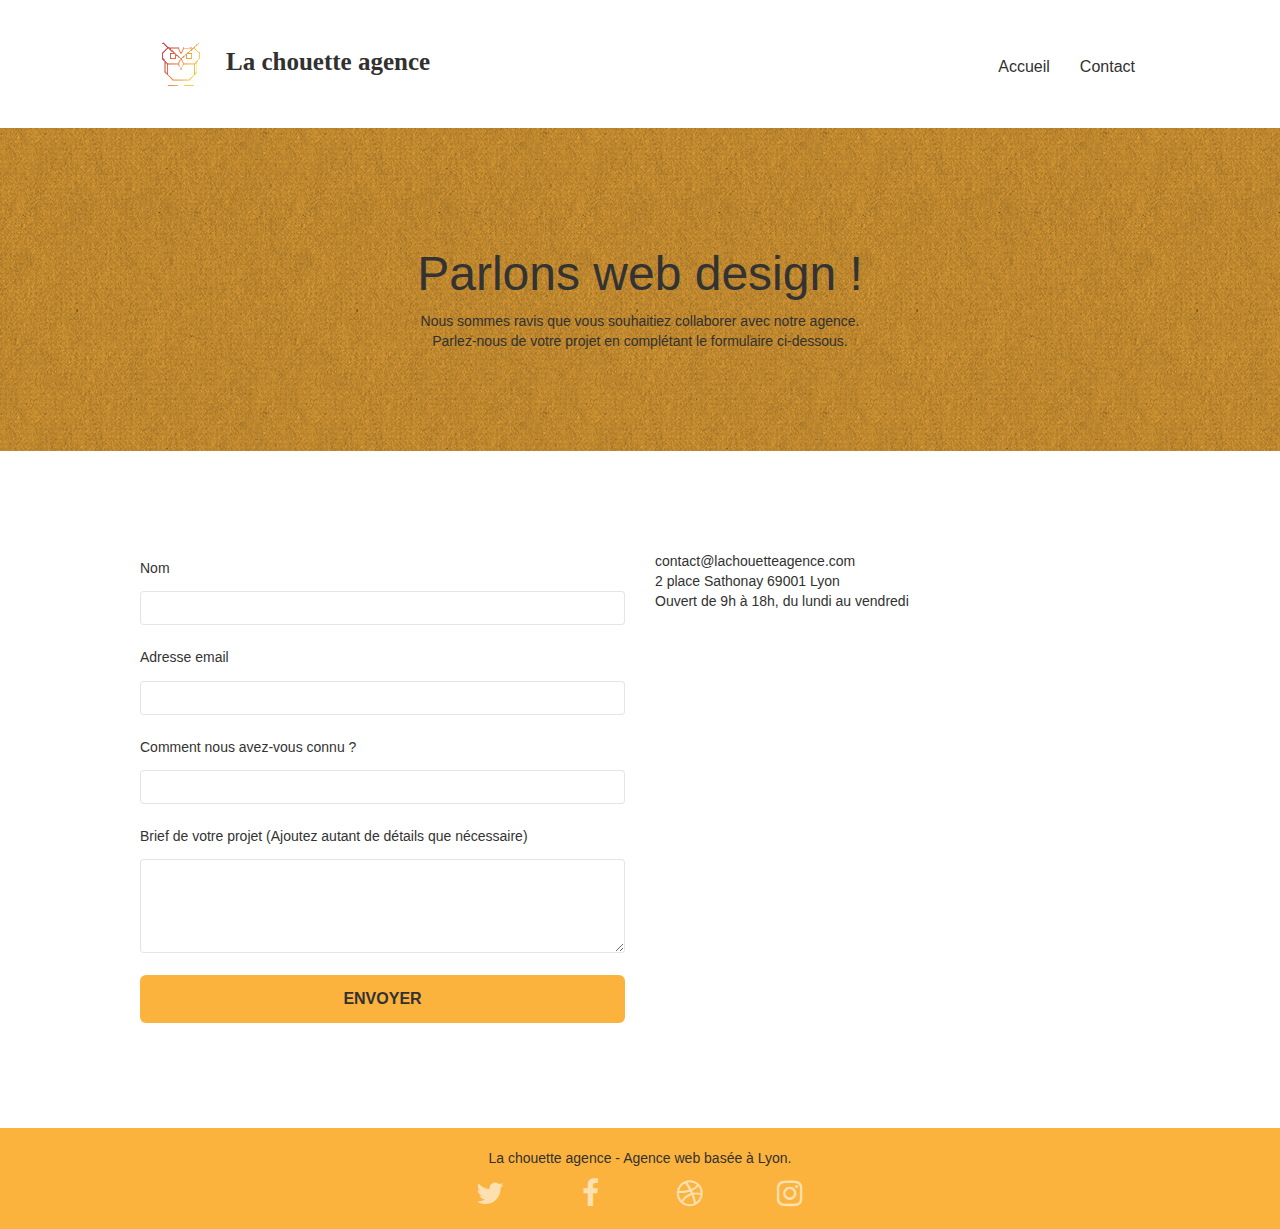
==== commit c0779fbf: "mise en place h4 contact" ====
--- a/contact.html
+++ b/contact.html
@@ -89,25 +89,25 @@
                         <form id="form_1" novalidate data-success-msg="Your message has been sent." data-fail-msg="Sorry it seems that our mail server is not responding, Sorry for the inconvenience!">
                             <div class="form-group">
                                 <label for="name">
-                                        Nom
+                                       <h4>Nom </h4>
                                     </label>
                                 <input id="name" class="form-control" required />
                             </div>
                             <div class="form-group">
                                 <label for="email">
-                                        Adresse email
+                                    <h4>Adresse email</h4> 
                                     </label>
                                 <input id="email" class="form-control" type="email" required />
                             </div>
                             <div class="form-group">
                                 <label for="input_504">
-                                        Comment nous avez-vous connu ?
+                                    <h4>Comment nous avez-vous connu ?</h4>
                                     </label>
                                 <input class="form-control" type="email" required id="input_504" />
                             </div>
                             <div class="form-group">
                                 <label for="message">
-                                        Brief de votre projet (Ajoutez autant de détails que nécessaire)<br>
+                                    <h4>Brief de votre projet (Ajoutez autant de détails que nécessaire)</h4>
                                     </label><textarea id="message" class="form-control" rows="4" cols="50" required></textarea>
                             </div>
                             <button class="bloc-button btn btn-lg btn-block cta-hero btn-atomic-tangerine" type="submit">
--- a/style.css
+++ b/style.css
@@ -730,6 +730,7 @@
 
 h4 {
     color: #333333 !important;
+    font-size: 14px;
 }
 
 .icons {
@@ -1047,4 +1048,4 @@
     .bloc-mob-center-text {
         text-align: center;
     }
-}
+}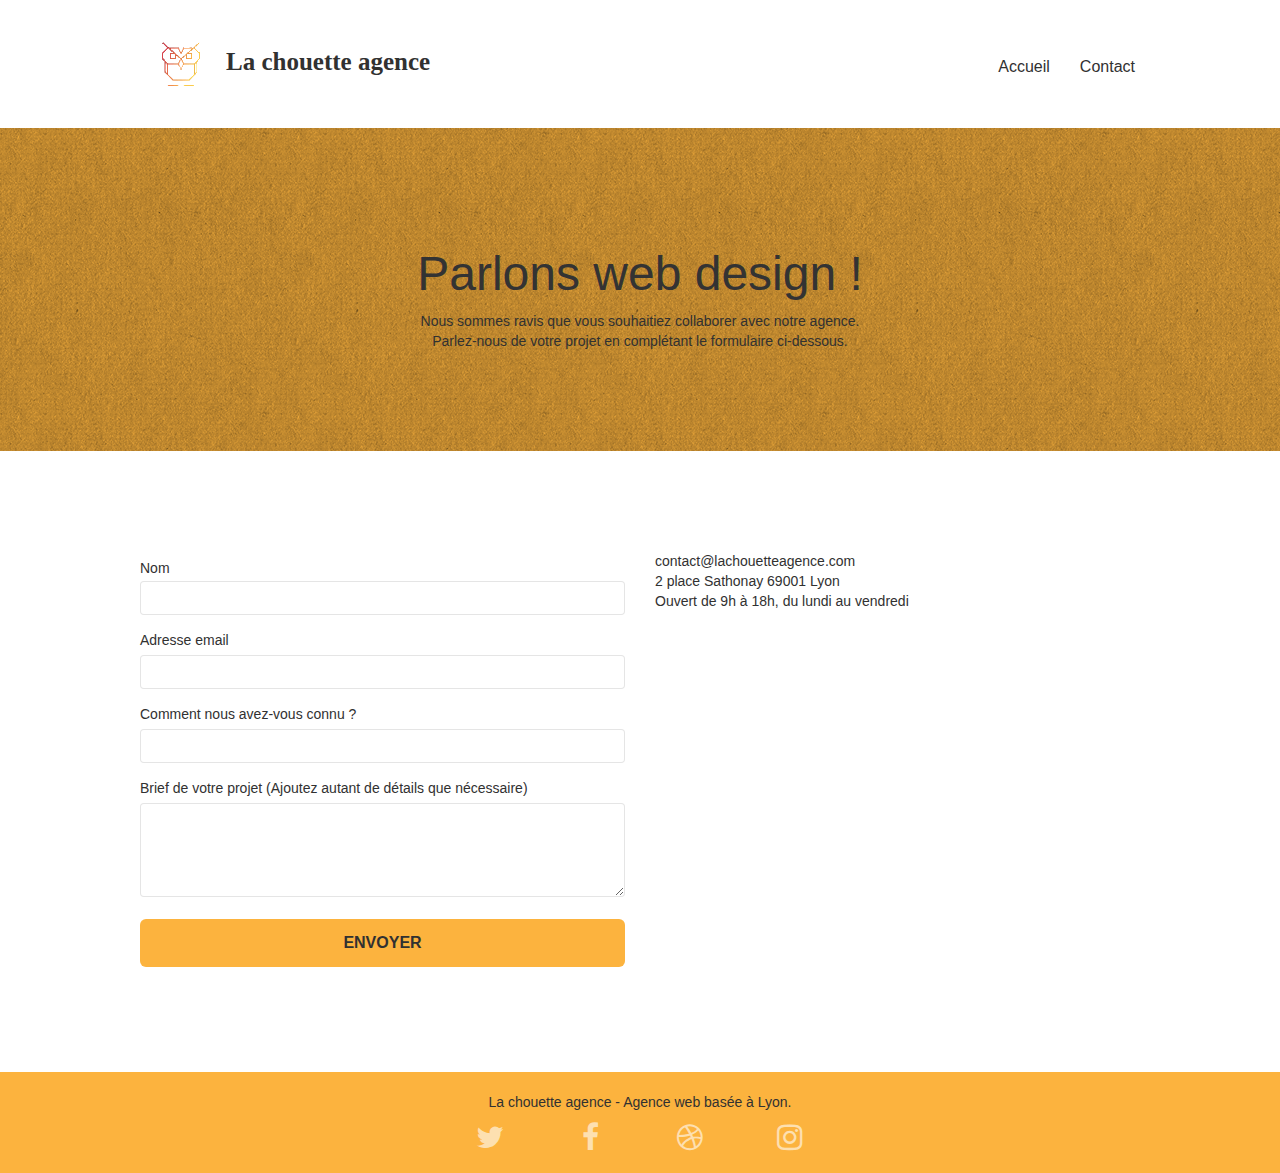
==== commit b92522bb: "h4 l'extérieur label" ====
--- a/contact.html
+++ b/contact.html
@@ -88,26 +88,26 @@
                     <div class="col-sm-6">
                         <form id="form_1" novalidate data-success-msg="Your message has been sent." data-fail-msg="Sorry it seems that our mail server is not responding, Sorry for the inconvenience!">
                             <div class="form-group">
-                                <label for="name">
-                                       <h4>Nom </h4>
+                                <h4><label for="name">
+                                       Nom
                                     </label>
-                                <input id="name" class="form-control" required />
+                                    <input id="name" class="form-control" required /></h4>
                             </div>
                             <div class="form-group">
                                 <label for="email">
-                                    <h4>Adresse email</h4> 
+                                    Adresse email
                                     </label>
                                 <input id="email" class="form-control" type="email" required />
                             </div>
                             <div class="form-group">
                                 <label for="input_504">
-                                    <h4>Comment nous avez-vous connu ?</h4>
+                                    Comment nous avez-vous connu ?
                                     </label>
                                 <input class="form-control" type="email" required id="input_504" />
                             </div>
                             <div class="form-group">
                                 <label for="message">
-                                    <h4>Brief de votre projet (Ajoutez autant de détails que nécessaire)</h4>
+                                    Brief de votre projet (Ajoutez autant de détails que nécessaire)
                                     </label><textarea id="message" class="form-control" rows="4" cols="50" required></textarea>
                             </div>
                             <button class="bloc-button btn btn-lg btn-block cta-hero btn-atomic-tangerine" type="submit">
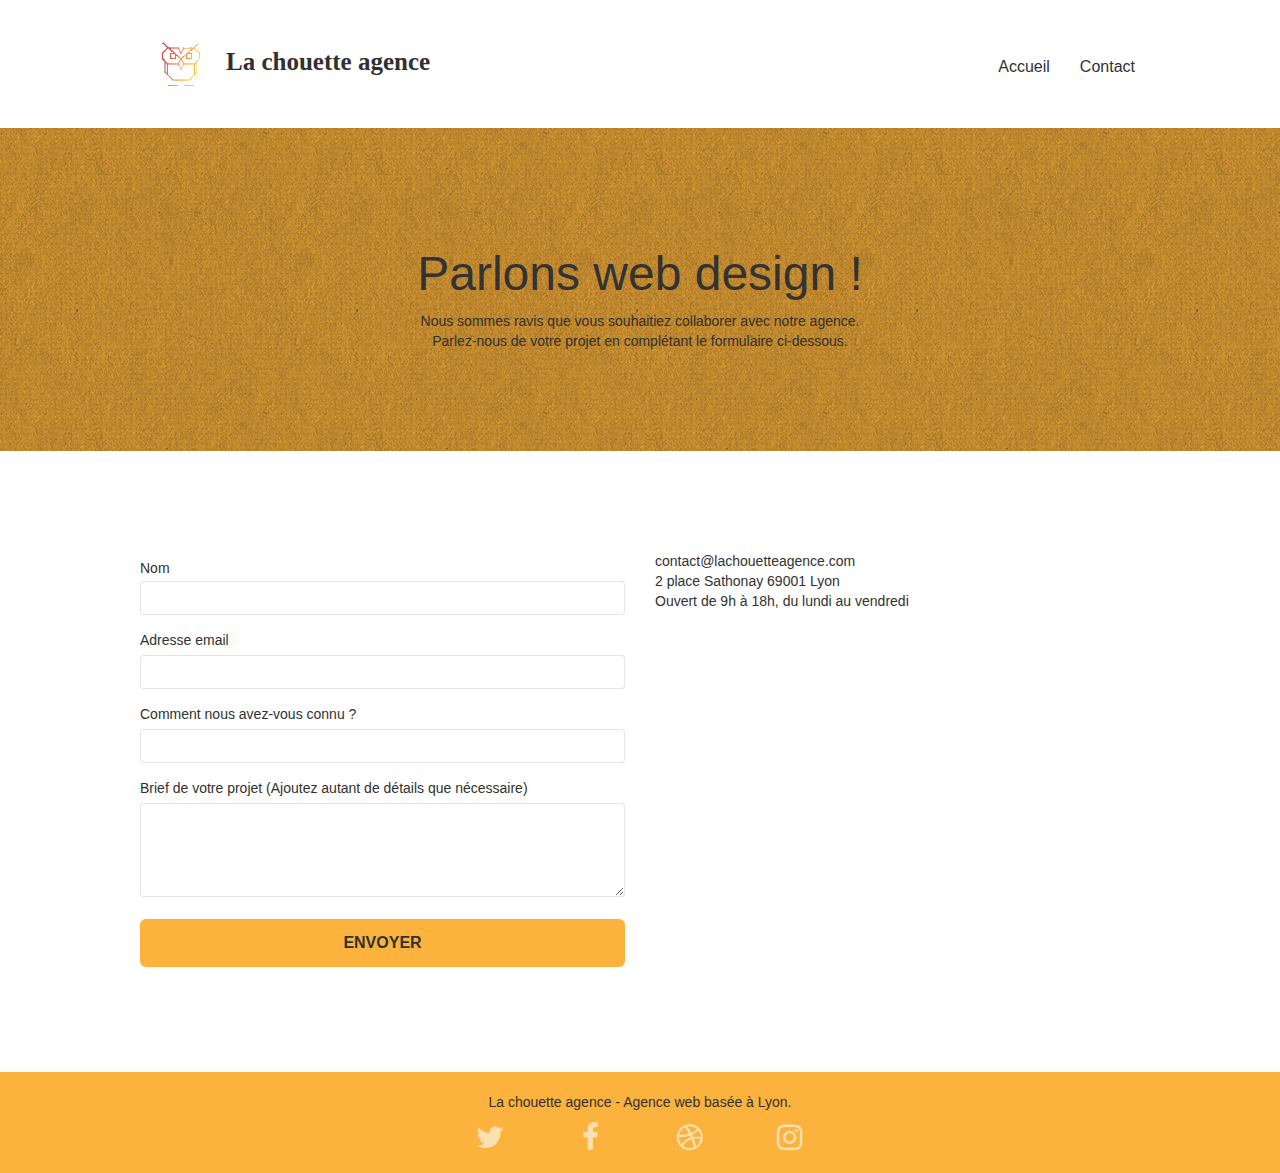
==== commit 87b56f29: "seo m" ====
--- a/contact.html
+++ b/contact.html
@@ -4,8 +4,8 @@
 <head>
     <meta charset="utf-8">
 
-    <meta name="description" content="la chouette agence web design est là pour vous dans toutes les circonstances vous pouvez contacter la chouette agence en remplissant le formulaire de contact  ">
-    <meta name="keywords" content="la la-chouette-agence, agence design,design site web, la choutte agence design a lyon, les meilleurs illustrateurs web de Lyon, la choutte ulistrations, web design ">
+    <meta name="description" content="la chouette agence web design est là pour vous dans toutes les circonstances vous pouvez contacter Entreprise webdesign Lyon en remplissant le formulaire de contact  ">
+    <meta name="keywords" content="la la-chouette-agence, agence design,design site web, la choutte agence design a lyon, les meilleurs illustrateurs web de Lyon, la choutte ulistrations, Entreprise webdesign Lyon  ">
     <meta name="viewport" content="width=device-width, initial-scale=1.0, viewport-fit=cover">
     <link rel="shortcut icon" type="image/png" href="favicon.jpg">
     <link rel="stylesheet" type="text/css" href="./css/bootstrap.css">
